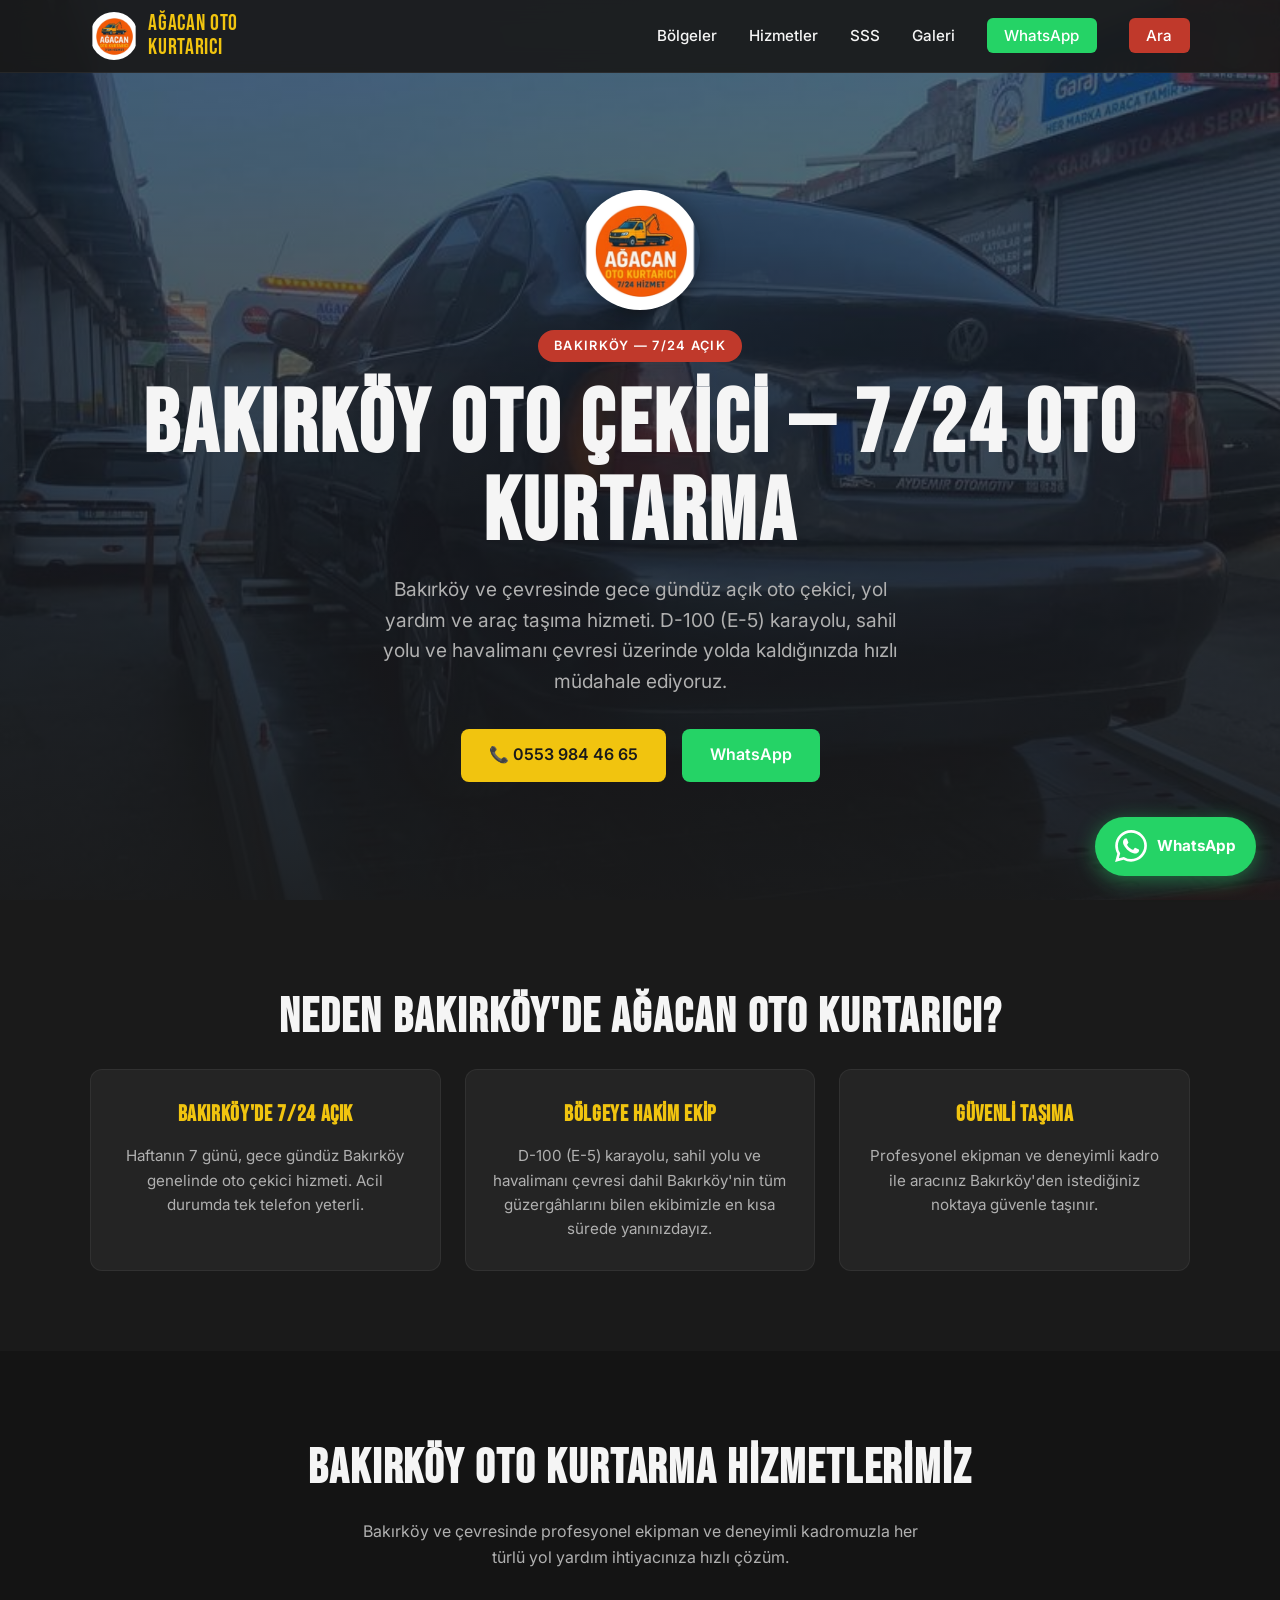
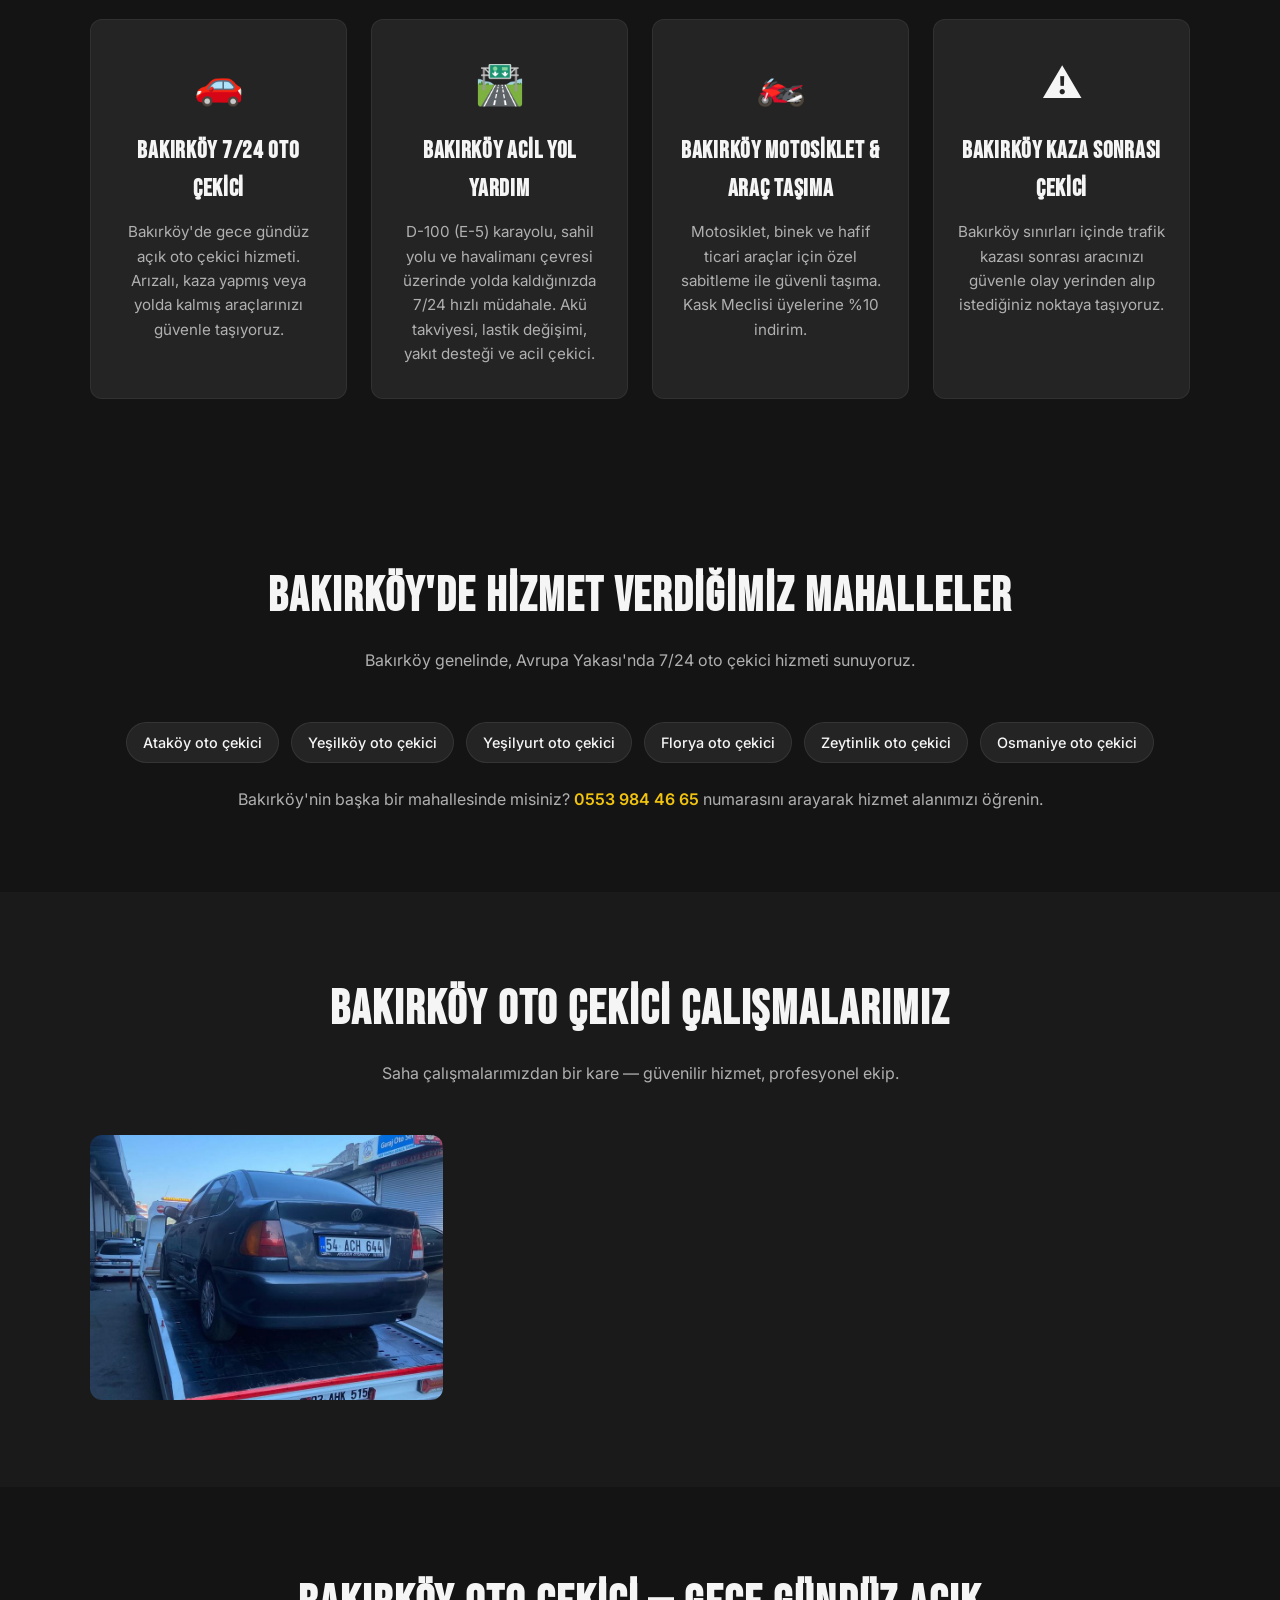
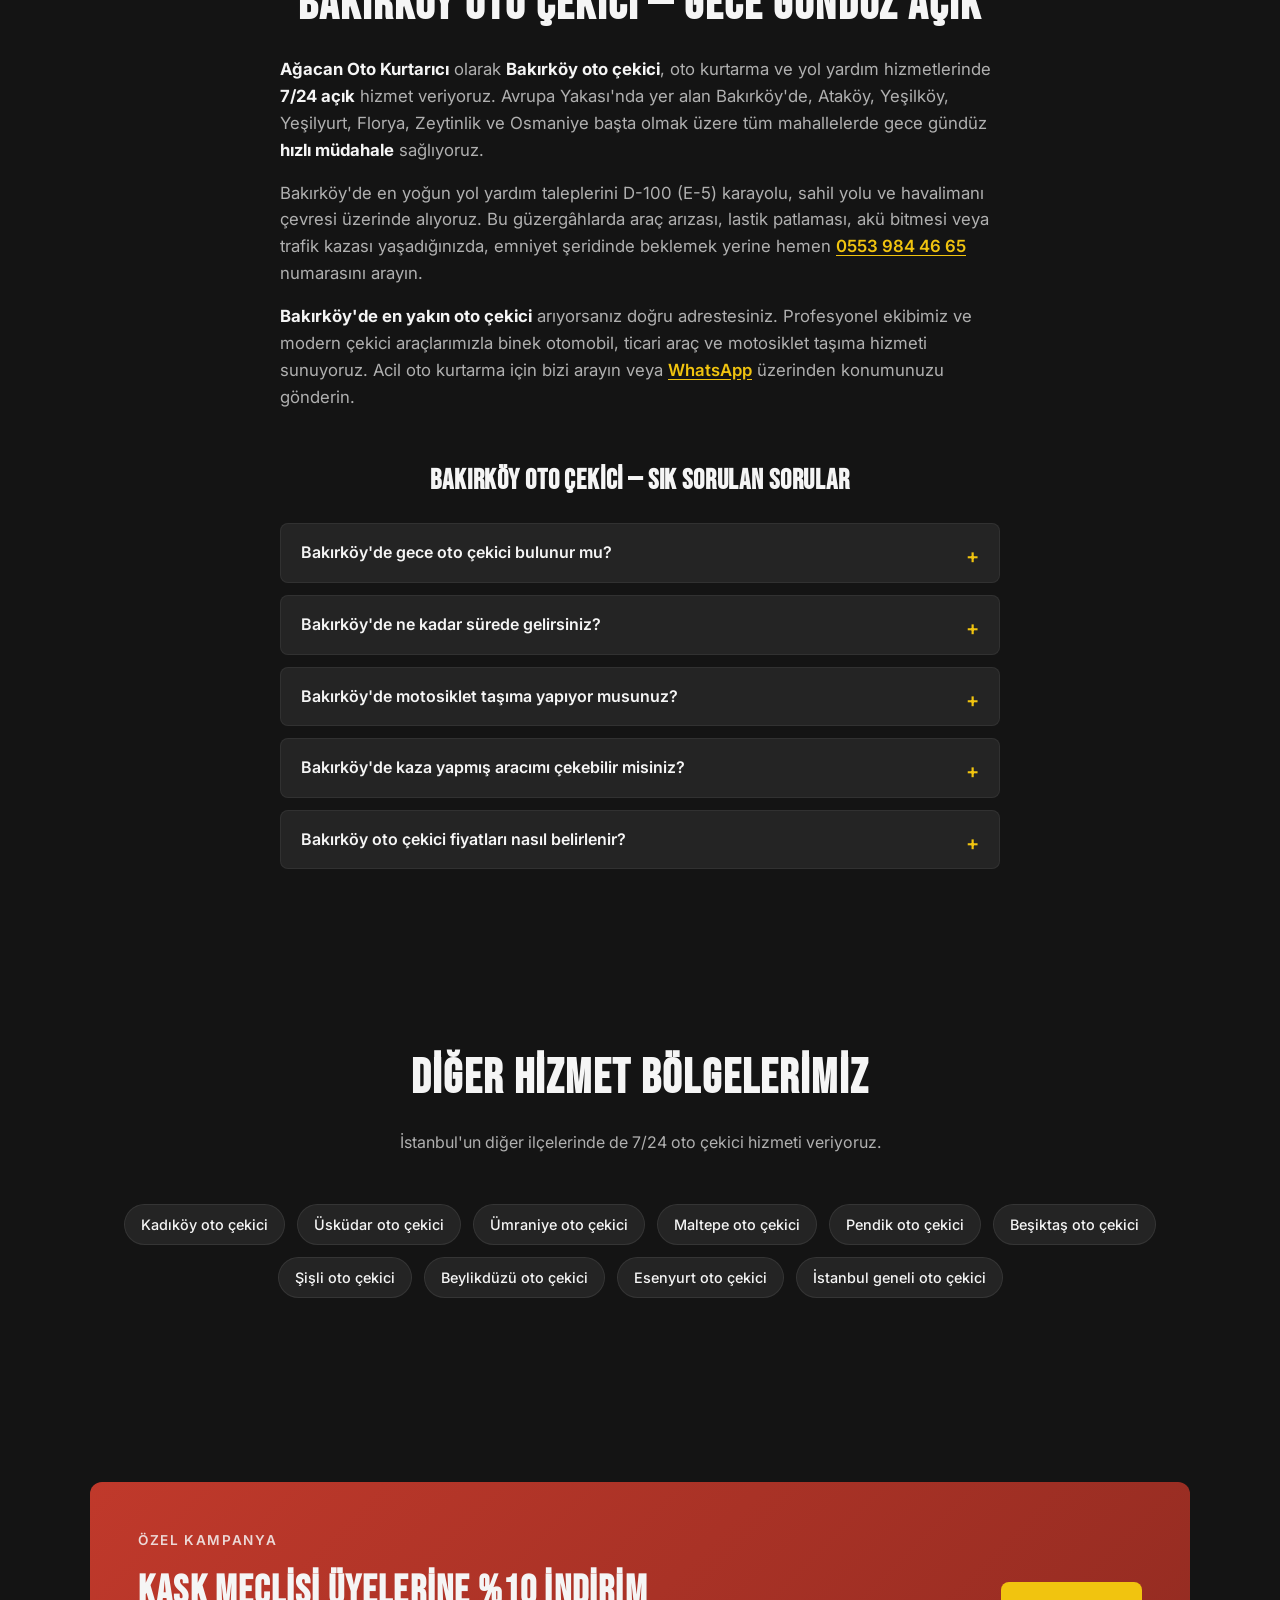
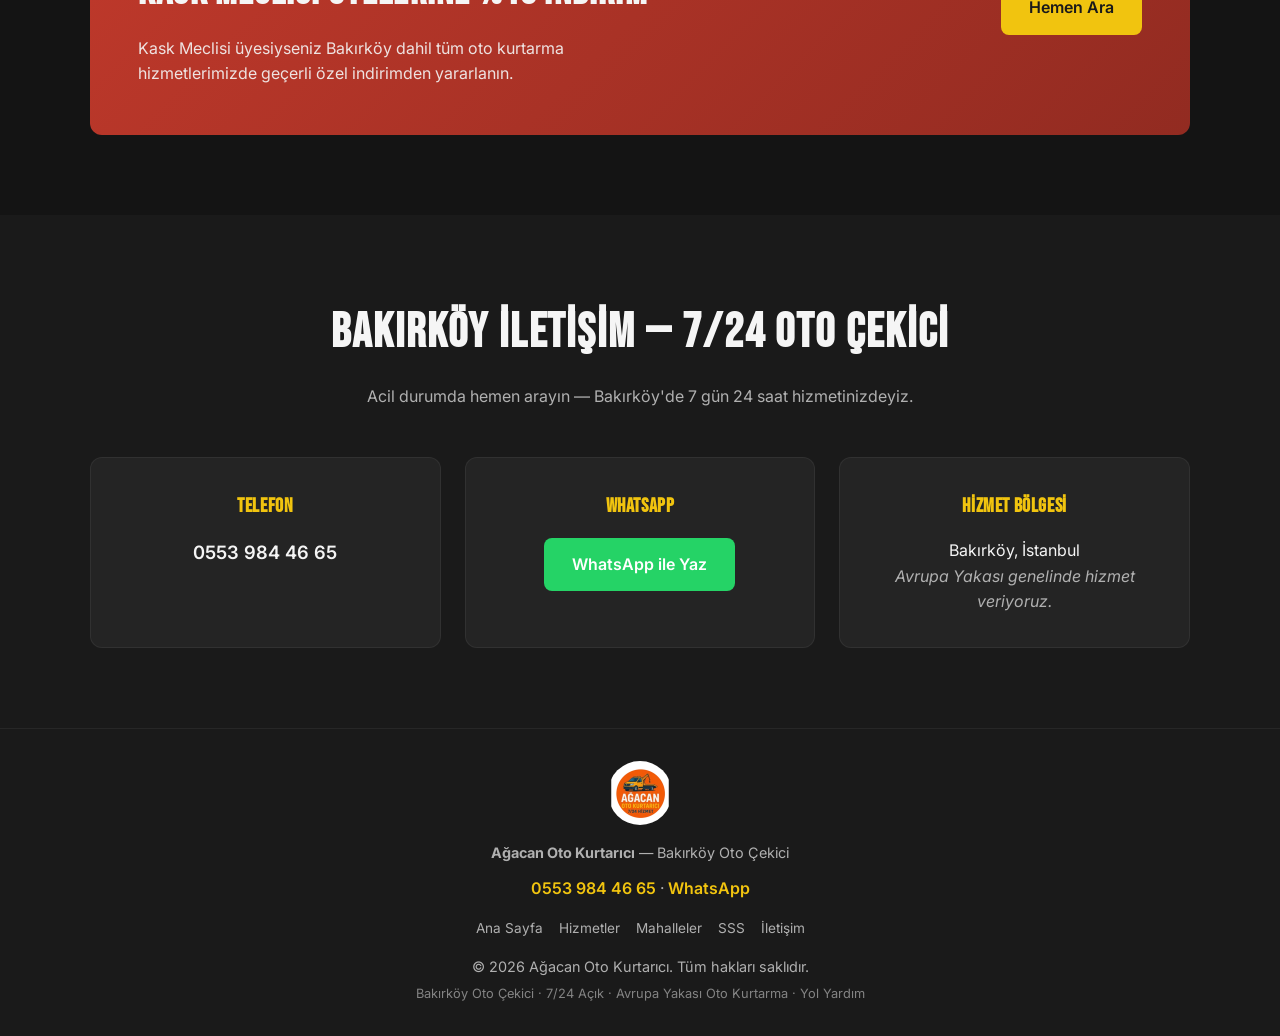
==== bakirkoy-oto-cekici.html @ 867019f1 "10 ilçe sayfası eklendi, meta etiketler optimize edildi" ====
<!DOCTYPE html>
<html lang="tr" prefix="og: https://ogp.me/ns#">
<head>
  <!-- Google Tag Manager -->
  <script>(function(w,d,s,l,i){w[l]=w[l]||[];w[l].push({'gtm.start':
  new Date().getTime(),event:'gtm.js'});var f=d.getElementsByTagName(s)[0],
  j=d.createElement(s),dl=l!='dataLayer'?'&l='+l:'';j.async=true;j.src=
  'https://www.googletagmanager.com/gtm.js?id='+i+dl;f.parentNode.insertBefore(j,f);
  })(window,document,'script','dataLayer','GTM-WDLCVNNW');</script>
  <!-- End Google Tag Manager -->

  <meta charset="UTF-8">
  <meta name="viewport" content="width=device-width, initial-scale=1.0">
  <meta http-equiv="X-UA-Compatible" content="IE=edge">

  <title>Bakırköy Oto Çekici | 7/24 Açık — Ağacan Oto Kurtarıcı</title>
  <meta name="description" content="Bakırköy oto çekici ☎ 0553 984 46 65 — Bakırköy ve çevresinde 7/24 açık oto kurtarma, yol yardım ve araç taşıma. Gece gündüz hızlı müdahale.">
  <meta name="keywords" content="bakırköy oto çekici, bakırköy çekici, bakırköy oto kurtarma, bakırköy yol yardım, bakırköy acil çekici, bakırköy gece çekici, bakırköy araç çekici, bakırköy motosiklet taşıma">
  <meta name="author" content="Ağacan Oto Kurtarıcı">
  <meta name="language" content="Turkish">
  <meta name="geo.region" content="TR-34">
  <meta name="geo.placename" content="Bakırköy, İstanbul">
  <meta name="geo.position" content="40.9819;28.8772">
  <meta name="ICBM" content="40.9819, 28.8772">
  <meta name="robots" content="index, follow, max-image-preview:large, max-snippet:-1">
  <meta name="theme-color" content="#e8751a">
  <meta name="format-detection" content="telephone=yes">

  <link rel="canonical" href="https://agacanotocekici.com/bakirkoy-oto-cekici.html">
  <link rel="icon" type="image/png" href="images/logo.png" sizes="32x32">
  <link rel="apple-touch-icon" href="images/logo.png" sizes="180x180">
  <link rel="manifest" href="site.webmanifest">

  <meta property="og:type" content="website">
  <meta property="og:locale" content="tr_TR">
  <meta property="og:site_name" content="Ağacan Oto Kurtarıcı">
  <meta property="og:title" content="Bakırköy Oto Çekici | 7/24 Açık Oto Kurtarma">
  <meta property="og:description" content="Bakırköy ve çevresinde 7/24 oto çekici, oto kurtarma ve yol yardım. ☎ 0553 984 46 65">
  <meta property="og:url" content="https://agacanotocekici.com/bakirkoy-oto-cekici.html">
  <meta property="og:image" content="https://agacanotocekici.com/images/gallery-02.jpg">
  <meta property="og:image:alt" content="Bakırköy oto çekici — Binek araç kurtarma hizmeti">
  <meta property="og:phone_number" content="+905539844665">

  <meta name="twitter:card" content="summary_large_image">
  <meta name="twitter:title" content="Bakırköy Oto Çekici | 7/24 Oto Kurtarma">
  <meta name="twitter:description" content="Bakırköy'de gece gündüz açık oto çekici. ☎ 0553 984 46 65">
  <meta name="twitter:image" content="https://agacanotocekici.com/images/gallery-02.jpg">

  <link rel="preload" href="style.css" as="style">
  <link rel="dns-prefetch" href="https://fonts.googleapis.com">
  <link rel="preconnect" href="https://fonts.googleapis.com">
  <link rel="preconnect" href="https://fonts.gstatic.com" crossorigin>
  <link rel="stylesheet" href="style.css">
  <link rel="stylesheet" href="https://fonts.googleapis.com/css2?family=Bebas+Neue&family=Inter:wght@400;600;700&display=swap" media="print" onload="this.media='all'">
  <noscript><link rel="stylesheet" href="https://fonts.googleapis.com/css2?family=Bebas+Neue&family=Inter:wght@400;600;700&display=swap"></noscript>

  <script type="application/ld+json">
  {
    "@context": "https://schema.org",
    "@graph": [
      {
        "@type": ["LocalBusiness", "AutoRepair"],
        "@id": "https://agacanotocekici.com/bakirkoy-oto-cekici.html#business",
        "name": "Ağacan Oto Kurtarıcı — Bakırköy Oto Çekici",
        "description": "Bakırköy ve çevresinde 7/24 açık oto çekici, oto kurtarma, yol yardım ve motosiklet taşıma hizmeti.",
        "url": "https://agacanotocekici.com/bakirkoy-oto-cekici.html",
        "logo": { "@type": "ImageObject", "url": "https://agacanotocekici.com/images/logo.png" },
        "image": "https://agacanotocekici.com/images/gallery-02.jpg",
        "telephone": "+905539844665",
        "priceRange": "$$",
        "address": { "@type": "PostalAddress", "addressLocality": "Bakırköy", "addressRegion": "İstanbul", "addressCountry": "TR" },
        "geo": { "@type": "GeoCoordinates", "latitude": 40.9819, "longitude": 28.8772 },
        "openingHoursSpecification": { "@type": "OpeningHoursSpecification", "dayOfWeek": ["Monday","Tuesday","Wednesday","Thursday","Friday","Saturday","Sunday"], "opens": "00:00", "closes": "23:59" },
        "areaServed": [
          { "@type": "AdministrativeArea", "name": "Bakırköy" },
          { "@type": "AdministrativeArea", "name": "Avrupa Yakası" },
          { "@type": "City", "name": "İstanbul" }
        ],
        "hasOfferCatalog": {
          "@type": "OfferCatalog",
          "name": "Bakırköy Oto Kurtarma Hizmetleri",
          "itemListElement": [
            { "@type": "Offer", "itemOffered": { "@type": "Service", "name": "Bakırköy 7/24 Oto Çekici" } },
            { "@type": "Offer", "itemOffered": { "@type": "Service", "name": "Bakırköy Yol Yardım" } },
            { "@type": "Offer", "itemOffered": { "@type": "Service", "name": "Bakırköy Motosiklet Taşıma" } }
          ]
        }
      },
      {
        "@type": "WebPage",
        "@id": "https://agacanotocekici.com/bakirkoy-oto-cekici.html#webpage",
        "url": "https://agacanotocekici.com/bakirkoy-oto-cekici.html",
        "name": "Bakırköy Oto Çekici | 7/24 Açık Oto Kurtarma",
        "about": { "@id": "https://agacanotocekici.com/bakirkoy-oto-cekici.html#business" },
        "inLanguage": "tr-TR"
      },
      {
        "@type": "BreadcrumbList",
        "itemListElement": [
          { "@type": "ListItem", "position": 1, "name": "Ana Sayfa", "item": "https://agacanotocekici.com/" },
          { "@type": "ListItem", "position": 2, "name": "Bakırköy Oto Çekici", "item": "https://agacanotocekici.com/bakirkoy-oto-cekici.html" }
        ]
      },
      {
        "@type": "FAQPage",
        "mainEntity": [
          { "@type": "Question", "name": "Bakırköy'de gece oto çekici bulunur mu?", "acceptedAnswer": { "@type": "Answer", "text": "Evet. Bakırköy ve çevresinde gece gündüz 7/24 oto çekici hizmeti veriyoruz." } },
          { "@type": "Question", "name": "Bakırköy'de ne kadar sürede gelirsiniz?", "acceptedAnswer": { "@type": "Answer", "text": "Bakırköy içinde konumunuza en yakın ekibimizle hızlı müdahale sağlıyoruz. 0553 984 46 65 numarasını arayıp konumunuzu paylaşmanız yeterli." } },
          { "@type": "Question", "name": "Bakırköy'de motosiklet taşıma yapıyor musunuz?", "acceptedAnswer": { "@type": "Answer", "text": "Evet, Bakırköy ve çevresinde motosiklet ve hafif ticari araçlar için özel sabitleme ile güvenli taşıma yapıyoruz." } },
          { "@type": "Question", "name": "Bakırköy'de kaza yapmış aracı çekiyor musunuz?", "acceptedAnswer": { "@type": "Answer", "text": "Evet, Bakırköy sınırları içinde kaza yapmış veya arızalı tüm binek ve ticari araçları profesyonel ekipmanla taşıyoruz." } }
        ]
      }
    ]
  }
  </script>
</head>
<body itemscope itemtype="https://schema.org/WebPage">
  <!-- Google Tag Manager (noscript) -->
  <noscript><iframe src="https://www.googletagmanager.com/ns.html?id=GTM-WDLCVNNW"
  height="0" width="0" style="display:none;visibility:hidden"></iframe></noscript>
  <!-- End Google Tag Manager (noscript) -->

  <a href="#main-content" class="skip-link">İçeriğe atla</a>
  <header class="header" id="top" role="banner">
    <nav class="nav container" aria-label="Ana navigasyon">
      <a href="index.html" class="nav__logo">
        <img src="images/logo.png" alt="Ağacan Oto Kurtarıcı logo" width="48" height="48" decoding="async">
        <span class="nav__logo-text">Ağacan Oto Kurtarıcı</span>
      </a>
      <button class="nav__toggle" aria-label="Menüyü aç/kapat" aria-expanded="false">
        <span></span>
        <span></span>
        <span></span>
      </button>
      <ul class="nav__menu">
        <li><a href="index.html#bolgeler">Bölgeler</a></li>
        <li><a href="index.html#hizmetler">Hizmetler</a></li>
        <li><a href="#sss">SSS</a></li>
        <li><a href="index.html#galeri">Galeri</a></li>
        <li><a href="https://wa.me/905539844665?text=Merhaba%2C%20oto%20%C3%A7ekici%20hizmeti%20almak%20istiyorum." class="nav__whatsapp" target="_blank" rel="noopener noreferrer">WhatsApp</a></li>
        <li><a href="#iletisim" class="nav__cta">Ara</a></li>
      </ul>
    </nav>
  </header>

  <main id="main-content" role="main">
    <section class="hero" aria-label="Bakırköy oto çekici tanıtım">
      <div class="hero__bg">
        <img src="images/gallery-02.jpg" alt="Bakırköy oto çekici — Binek araç kurtarma hizmeti, 7/24 oto kurtarma" width="880" height="555" fetchpriority="high" decoding="async">
      </div>
      <div class="hero__overlay"></div>
      <div class="hero__content container">
        <img src="images/logo.png" alt="Ağacan Oto Kurtarıcı" class="hero__logo" width="120" height="120" decoding="async">
        <p class="hero__badge">Bakırköy — 7/24 Açık</p>
        <h1 class="hero__title" itemprop="name">Bakırköy Oto Çekici — 7/24 Oto Kurtarma</h1>
        <p class="hero__subtitle">Bakırköy ve çevresinde gece gündüz açık oto çekici, yol yardım ve araç taşıma hizmeti. D-100 (E-5) karayolu, sahil yolu ve havalimanı çevresi üzerinde yolda kaldığınızda hızlı müdahale ediyoruz.</p>
        <div class="hero__actions">
          <a href="tel:+905539844665" class="btn btn--primary" aria-label="Hemen ara 0553 984 46 65">📞 0553 984 46 65</a>
          <a href="https://wa.me/905539844665?text=Merhaba%2C%20oto%20%C3%A7ekici%20hizmeti%20almak%20istiyorum." class="btn btn--whatsapp" target="_blank" rel="noopener noreferrer" aria-label="WhatsApp ile yaz">WhatsApp</a>
        </div>
      </div>
    </section>

    <section class="trust section" aria-labelledby="trust-title">
      <div class="container">
        <h2 class="section__title" id="trust-title">Neden Bakırköy'de Ağacan Oto Kurtarıcı?</h2>
        <div class="trust__grid">
          <article class="trust-card">
            <h3 class="trust-card__title">Bakırköy'de 7/24 Açık</h3>
            <p>Haftanın 7 günü, gece gündüz Bakırköy genelinde oto çekici hizmeti. Acil durumda tek telefon yeterli.</p>
          </article>
          <article class="trust-card">
            <h3 class="trust-card__title">Bölgeye Hakim Ekip</h3>
            <p>D-100 (E-5) karayolu, sahil yolu ve havalimanı çevresi dahil Bakırköy'nin tüm güzergâhlarını bilen ekibimizle en kısa sürede yanınızdayız.</p>
          </article>
          <article class="trust-card">
            <h3 class="trust-card__title">Güvenli Taşıma</h3>
            <p>Profesyonel ekipman ve deneyimli kadro ile aracınız Bakırköy'den istediğiniz noktaya güvenle taşınır.</p>
          </article>
        </div>
      </div>
    </section>

    <section class="services section" id="hizmetler" aria-labelledby="services-title">
      <div class="container">
        <h2 class="section__title" id="services-title">Bakırköy Oto Kurtarma Hizmetlerimiz</h2>
        <p class="section__subtitle">Bakırköy ve çevresinde profesyonel ekipman ve deneyimli kadromuzla her türlü yol yardım ihtiyacınıza hızlı çözüm.</p>
        <div class="services__grid">
          <article class="service-card" itemscope itemtype="https://schema.org/Service">
            <div class="service-card__icon" aria-hidden="true">🚗</div>
            <h3 class="service-card__title" itemprop="name">Bakırköy 7/24 Oto Çekici</h3>
            <p class="service-card__text" itemprop="description">Bakırköy'de gece gündüz açık oto çekici hizmeti. Arızalı, kaza yapmış veya yolda kalmış araçlarınızı güvenle taşıyoruz.</p>
          </article>
          <article class="service-card" itemscope itemtype="https://schema.org/Service">
            <div class="service-card__icon" aria-hidden="true">🛣️</div>
            <h3 class="service-card__title" itemprop="name">Bakırköy Acil Yol Yardım</h3>
            <p class="service-card__text" itemprop="description">D-100 (E-5) karayolu, sahil yolu ve havalimanı çevresi üzerinde yolda kaldığınızda 7/24 hızlı müdahale. Akü takviyesi, lastik değişimi, yakıt desteği ve acil çekici.</p>
          </article>
          <article class="service-card" itemscope itemtype="https://schema.org/Service">
            <div class="service-card__icon" aria-hidden="true">🏍️</div>
            <h3 class="service-card__title" itemprop="name">Bakırköy Motosiklet &amp; Araç Taşıma</h3>
            <p class="service-card__text" itemprop="description">Motosiklet, binek ve hafif ticari araçlar için özel sabitleme ile güvenli taşıma. Kask Meclisi üyelerine %10 indirim.</p>
          </article>
          <article class="service-card" itemscope itemtype="https://schema.org/Service">
            <div class="service-card__icon" aria-hidden="true">⚠️</div>
            <h3 class="service-card__title" itemprop="name">Bakırköy Kaza Sonrası Çekici</h3>
            <p class="service-card__text" itemprop="description">Bakırköy sınırları içinde trafik kazası sonrası aracınızı güvenle olay yerinden alıp istediğiniz noktaya taşıyoruz.</p>
          </article>
        </div>
      </div>
    </section>

    <section class="areas section" id="bolgeler" aria-labelledby="areas-title">
      <div class="container">
        <h2 class="section__title" id="areas-title">Bakırköy'de Hizmet Verdiğimiz Mahalleler</h2>
        <p class="section__subtitle">Bakırköy genelinde, Avrupa Yakası'nda 7/24 oto çekici hizmeti sunuyoruz.</p>
        <ul class="areas__list">
          <li>Ataköy oto çekici</li>
          <li>Yeşilköy oto çekici</li>
          <li>Yeşilyurt oto çekici</li>
          <li>Florya oto çekici</li>
          <li>Zeytinlik oto çekici</li>
          <li>Osmaniye oto çekici</li>
        </ul>
        <p class="areas__note">Bakırköy'nin başka bir mahallesinde misiniz? <a href="tel:+905539844665">0553 984 46 65</a> numarasını arayarak hizmet alanımızı öğrenin.</p>
      </div>
    </section>

    <section class="gallery section" aria-labelledby="gallery-title">
      <div class="container">
        <h2 class="section__title" id="gallery-title">Bakırköy Oto Çekici Çalışmalarımız</h2>
        <p class="section__subtitle">Saha çalışmalarımızdan bir kare — güvenilir hizmet, profesyonel ekip.</p>
        <div class="gallery__grid">
          <figure class="gallery__item-wrap">
            <button class="gallery__item" type="button" data-src="images/gallery-02.jpg" data-alt="Bakırköy oto çekici — Binek araç kurtarma hizmeti">
              <img src="images/gallery-02.jpg" alt="Bakırköy oto çekici hizmeti — Binek araç kurtarma hizmeti" title="Bakırköy oto çekici — Binek araç kurtarma hizmeti" width="400" height="300" loading="lazy" decoding="async">
            </button>
            <figcaption class="visually-hidden">Bakırköy'de Binek araç kurtarma hizmeti</figcaption>
          </figure>
        </div>
      </div>
    </section>

    <section class="seo-content section">
      <div class="container">
        <h2 class="section__title">Bakırköy Oto Çekici — Gece Gündüz Açık</h2>
        <div class="seo-content__text">
          <p><strong>Ağacan Oto Kurtarıcı</strong> olarak <strong>Bakırköy oto çekici</strong>, oto kurtarma ve yol yardım hizmetlerinde <strong>7/24 açık</strong> hizmet veriyoruz. Avrupa Yakası'nda yer alan Bakırköy'de, Ataköy, Yeşilköy, Yeşilyurt, Florya, Zeytinlik ve Osmaniye başta olmak üzere tüm mahallelerde gece gündüz <strong>hızlı müdahale</strong> sağlıyoruz.</p>
          <p>Bakırköy'de en yoğun yol yardım taleplerini D-100 (E-5) karayolu, sahil yolu ve havalimanı çevresi üzerinde alıyoruz. Bu güzergâhlarda araç arızası, lastik patlaması, akü bitmesi veya trafik kazası yaşadığınızda, emniyet şeridinde beklemek yerine hemen <a href="tel:+905539844665">0553 984 46 65</a> numarasını arayın.</p>
          <p><strong>Bakırköy'de en yakın oto çekici</strong> arıyorsanız doğru adrestesiniz. Profesyonel ekibimiz ve modern çekici araçlarımızla binek otomobil, ticari araç ve motosiklet taşıma hizmeti sunuyoruz. Acil oto kurtarma için bizi arayın veya <a href="https://wa.me/905539844665?text=Merhaba%2C%20oto%20%C3%A7ekici%20hizmeti%20almak%20istiyorum." target="_blank" rel="noopener noreferrer">WhatsApp</a> üzerinden konumunuzu gönderin.</p>
        </div>

        <div class="faq" id="sss">
          <h2 class="faq__title">Bakırköy Oto Çekici — Sık Sorulan Sorular</h2>
          <details class="faq__item">
            <summary>Bakırköy'de gece oto çekici bulunur mu?</summary>
            <p>Evet, Bakırköy ve çevresinde gece gündüz 7/24 oto çekici hizmeti veriyoruz. Gece saatlerinde de arayabilirsiniz.</p>
          </details>
          <details class="faq__item">
            <summary>Bakırköy'de ne kadar sürede gelirsiniz?</summary>
            <p>Bakırköy içinde konumunuza en yakın ekibimizle hızlı müdahale sağlıyoruz. Acil durumda <a href="tel:+905539844665">0553 984 46 65</a> numarasını arayın.</p>
          </details>
          <details class="faq__item">
            <summary>Bakırköy'de motosiklet taşıma yapıyor musunuz?</summary>
            <p>Evet, Bakırköy ve çevresinde motosiklet ve hafif ticari araçlar için özel sabitleme ile güvenli taşıma yapıyoruz.</p>
          </details>
          <details class="faq__item">
            <summary>Bakırköy'de kaza yapmış aracımı çekebilir misiniz?</summary>
            <p>Evet, Bakırköy sınırları içinde kaza yapmış veya arızalı tüm binek ve ticari araçları profesyonel ekipmanla taşıyoruz.</p>
          </details>
          <details class="faq__item">
            <summary>Bakırköy oto çekici fiyatları nasıl belirlenir?</summary>
            <p>Fiyat mesafe, araç tipi ve konuma göre değişir. Bakırköy içi ve şehir dışı taşımalar için net fiyat almak üzere arayın veya WhatsApp'tan yazın.</p>
          </details>
        </div>
      </div>
    </section>

    <section class="areas section" aria-labelledby="other-areas-title">
      <div class="container">
        <h2 class="section__title" id="other-areas-title">Diğer Hizmet Bölgelerimiz</h2>
        <p class="section__subtitle">İstanbul'un diğer ilçelerinde de 7/24 oto çekici hizmeti veriyoruz.</p>
        <ul class="areas__list">
          <li><a href="kadikoy-oto-cekici.html">Kadıköy oto çekici</a></li>
          <li><a href="uskudar-oto-cekici.html">Üsküdar oto çekici</a></li>
          <li><a href="umraniye-oto-cekici.html">Ümraniye oto çekici</a></li>
          <li><a href="maltepe-oto-cekici.html">Maltepe oto çekici</a></li>
          <li><a href="pendik-oto-cekici.html">Pendik oto çekici</a></li>
          <li><a href="besiktas-oto-cekici.html">Beşiktaş oto çekici</a></li>
          <li><a href="sisli-oto-cekici.html">Şişli oto çekici</a></li>
          <li><a href="beylikduzu-oto-cekici.html">Beylikdüzü oto çekici</a></li>
          <li><a href="esenyurt-oto-cekici.html">Esenyurt oto çekici</a></li>
          <li><a href="index.html">İstanbul geneli oto çekici</a></li>
        </ul>
      </div>
    </section>

    <section class="promo section">
      <div class="container">
        <div class="promo__banner">
          <div class="promo__content">
            <p class="promo__label">Özel Kampanya</p>
            <h2 class="promo__title">Kask Meclisi Üyelerine %10 İndirim</h2>
            <p class="promo__text">Kask Meclisi üyesiyseniz Bakırköy dahil tüm oto kurtarma hizmetlerimizde geçerli özel indirimden yararlanın.</p>
          </div>
          <a href="tel:+905539844665" class="btn btn--primary">Hemen Ara</a>
        </div>
      </div>
    </section>

    <section class="contact section" id="iletisim" aria-labelledby="contact-title" itemscope itemtype="https://schema.org/LocalBusiness">
      <meta itemprop="name" content="Ağacan Oto Kurtarıcı — Bakırköy">
      <meta itemprop="telephone" content="+905539844665">
      <meta itemprop="priceRange" content="$$">
      <div class="container">
        <h2 class="section__title" id="contact-title">Bakırköy İletişim — 7/24 Oto Çekici</h2>
        <p class="section__subtitle">Acil durumda hemen arayın — Bakırköy'de 7 gün 24 saat hizmetinizdeyiz.</p>
        <div class="contact__grid">
          <div class="contact__card">
            <h3 class="contact__label">Telefon</h3>
            <a href="tel:+905539844665" class="contact__link">0553 984 46 65</a>
          </div>
          <div class="contact__card">
            <h3 class="contact__label">WhatsApp</h3>
            <a href="https://wa.me/905539844665?text=Merhaba%2C%20oto%20%C3%A7ekici%20hizmeti%20almak%20istiyorum." class="btn btn--whatsapp" target="_blank" rel="noopener noreferrer">WhatsApp ile Yaz</a>
          </div>
          <div class="contact__card" itemprop="address" itemscope itemtype="https://schema.org/PostalAddress">
            <h3 class="contact__label">Hizmet Bölgesi</h3>
            <p itemprop="addressLocality">Bakırköy, İstanbul</p>
            <meta itemprop="addressCountry" content="TR">
            <p class="contact__placeholder">Avrupa Yakası genelinde hizmet veriyoruz.</p>
          </div>
        </div>
      </div>
    </section>
  </main>

  <footer class="footer" role="contentinfo">
    <div class="container footer__inner">
      <img src="images/logo.png" alt="Ağacan Oto Kurtarıcı logo" class="footer__logo" width="64" height="64" loading="lazy">
      <p><strong>Ağacan Oto Kurtarıcı</strong> — Bakırköy Oto Çekici</p>
      <p class="footer__nap">
        <a href="tel:+905539844665">0553 984 46 65</a> ·
        <a href="https://wa.me/905539844665?text=Merhaba%2C%20oto%20%C3%A7ekici%20hizmeti%20almak%20istiyorum.">WhatsApp</a>
      </p>
      <nav class="footer__nav" aria-label="Alt menü">
        <a href="index.html">Ana Sayfa</a>
        <a href="#hizmetler">Hizmetler</a>
        <a href="#bolgeler">Mahalleler</a>
        <a href="#sss">SSS</a>
        <a href="#iletisim">İletişim</a>
      </nav>
      <p>&copy; 2026 Ağacan Oto Kurtarıcı. Tüm hakları saklıdır.</p>
      <p class="footer__note">Bakırköy Oto Çekici · 7/24 Açık · Avrupa Yakası Oto Kurtarma · Yol Yardım</p>
    </div>
  </footer>

  <a href="https://wa.me/905539844665?text=Merhaba%2C%20oto%20%C3%A7ekici%20hizmeti%20almak%20istiyorum." class="whatsapp-float" target="_blank" rel="noopener noreferrer" aria-label="WhatsApp ile hemen yaz — Bakırköy 7/24 oto çekici">
    <svg xmlns="http://www.w3.org/2000/svg" viewBox="0 0 24 24" fill="currentColor" aria-hidden="true" width="32" height="32">
      <path d="M17.472 14.382c-.297-.149-1.758-.867-2.03-.967-.273-.099-.471-.148-.67.15-.197.297-.767.966-.94 1.164-.173.199-.347.223-.644.075-.297-.15-1.255-.463-2.39-1.475-.883-.788-1.48-1.761-1.653-2.059-.173-.297-.018-.458.13-.606.134-.133.298-.347.446-.52.149-.174.198-.298.298-.497.099-.198.05-.371-.025-.52-.075-.149-.669-1.612-.916-2.207-.242-.579-.487-.5-.669-.51-.173-.008-.371-.01-.57-.01-.198 0-.52.074-.792.372-.272.297-1.04 1.016-1.04 2.479 0 1.462 1.065 2.875 1.213 3.074.149.198 2.096 3.2 5.077 4.487.709.306 1.262.489 1.694.625.712.227 1.36.195 1.871.118.571-.085 1.758-.719 2.006-1.413.248-.694.248-1.289.173-1.413-.074-.124-.272-.198-.57-.347m-5.421 7.403h-.004a9.87 9.87 0 01-5.031-1.378l-.361-.214-3.741.982.998-3.648-.235-.374a9.86 9.86 0 01-1.51-5.26c.001-5.45 4.436-9.884 9.888-9.884 2.64 0 5.122 1.03 6.988 2.898a9.825 9.825 0 012.893 6.994c-.003 5.45-4.435 9.884-9.885 9.884m8.413-18.297A11.815 11.815 0 0012.05 0C5.495 0 .16 5.335.157 11.892c0 2.096.547 4.142 1.588 5.945L.057 24l6.305-1.654a11.882 11.882 0 005.683 1.448h.005c6.554 0 11.89-5.335 11.893-11.893a11.821 11.821 0 00-3.48-8.413z"/>
    </svg>
    <span class="whatsapp-float__label">WhatsApp</span>
  </a>

  <div class="lightbox" hidden aria-hidden="true" role="dialog" aria-label="Fotoğraf önizleme">
    <button class="lightbox__close" type="button" aria-label="Kapat">&times;</button>
    <img class="lightbox__img" src="" alt="">
  </div>

  <script src="main.js" defer></script>
</body>
</html>
---- style.css ----
*,
*::before,
*::after {
  box-sizing: border-box;
  margin: 0;
  padding: 0;
}

:root {
  --bg: #1a1a1a;
  --bg-card: #242424;
  --bg-card-hover: #2e2e2e;
  --text: #f5f5f5;
  --text-muted: #b0b0b0;
  --accent: #c0392b;
  --accent-hover: #e74c3c;
  --cta: #f1c40f;
  --cta-hover: #f7dc6f;
  --whatsapp: #25d366;
  --header-height: 72px;
  --radius: 12px;
  --transition: 0.25s ease;
}

html {
  scroll-behavior: smooth;
  overflow-x: hidden;
}

body {
  font-family: 'Inter', system-ui, -apple-system, sans-serif;
  background: var(--bg);
  color: var(--text);
  line-height: 1.6;
  min-height: 100vh;
  overflow-x: hidden;
}

img {
  max-width: 100%;
  display: block;
}

a {
  color: inherit;
  text-decoration: none;
}

button {
  font: inherit;
  cursor: pointer;
  border: none;
  background: none;
}

.container {
  width: min(1100px, 92%);
  margin-inline: auto;
}

.section {
  padding: 5rem 0;
}

.section__title {
  font-family: 'Bebas Neue', sans-serif;
  font-size: clamp(2.25rem, 5vw, 3rem);
  letter-spacing: 0.04em;
  text-align: center;
  margin-bottom: 0.75rem;
}

.section__subtitle {
  text-align: center;
  color: var(--text-muted);
  max-width: 560px;
  margin: 0 auto 3rem;
}

/* Header */
.header {
  position: fixed;
  top: 0;
  left: 0;
  right: 0;
  z-index: 100;
  background: rgba(26, 26, 26, 0.92);
  backdrop-filter: blur(10px);
  border-bottom: 1px solid rgba(255, 255, 255, 0.06);
}

.nav {
  display: flex;
  align-items: center;
  justify-content: space-between;
  height: var(--header-height);
}

.nav__logo {
  display: flex;
  align-items: center;
  gap: 0.65rem;
  font-family: 'Bebas Neue', sans-serif;
  font-size: 1.35rem;
  letter-spacing: 0.03em;
  color: var(--cta);
}

.nav__logo img {
  width: 48px;
  height: 48px;
  border-radius: 50%;
  object-fit: cover;
  flex-shrink: 0;
}

.nav__logo-text {
  line-height: 1.1;
  max-width: 140px;
}

@media (max-width: 480px) {
  .nav__logo-text {
    display: none;
  }
}

.nav__toggle {
  display: flex;
  flex-direction: column;
  gap: 5px;
  padding: 8px;
  z-index: 110;
}

.nav__toggle span {
  display: block;
  width: 24px;
  height: 2px;
  background: var(--text);
  transition: var(--transition);
}

.nav__toggle[aria-expanded="true"] span:nth-child(1) {
  transform: translateY(7px) rotate(45deg);
}

.nav__toggle[aria-expanded="true"] span:nth-child(2) {
  opacity: 0;
}

.nav__toggle[aria-expanded="true"] span:nth-child(3) {
  transform: translateY(-7px) rotate(-45deg);
}

.nav__menu {
  list-style: none;
  display: flex;
  gap: 2rem;
  align-items: center;
}

.nav__menu a {
  font-size: 0.95rem;
  font-weight: 500;
  transition: color var(--transition);
}

.nav__menu a:hover,
.nav__menu a:focus-visible {
  color: var(--cta);
}

.nav__cta {
  background: var(--accent);
  color: #fff !important;
  padding: 0.5rem 1.1rem;
  border-radius: 6px;
}

.nav__cta:hover {
  background: var(--accent-hover);
  color: #fff !important;
}

.nav__whatsapp {
  background: var(--whatsapp);
  color: #fff !important;
  padding: 0.5rem 1.1rem;
  border-radius: 6px;
  font-weight: 600;
}

.nav__whatsapp:hover {
  background: #1ebe57;
  color: #fff !important;
}

@media (max-width: 768px) {
  .nav__toggle {
    display: flex;
  }

  .nav__menu {
    position: fixed;
    inset: 0;
    background: rgba(26, 26, 26, 0.98);
    flex-direction: column;
    justify-content: center;
    gap: 2.5rem;
    transform: translateX(100%);
    transition: transform var(--transition);
  }

  .nav__menu.is-open {
    transform: translateX(0);
  }

  .nav__menu a {
    font-size: 1.25rem;
  }
}

@media (min-width: 769px) {
  .nav__toggle {
    display: none;
  }
}

/* Hero */
.hero {
  position: relative;
  min-height: 100vh;
  min-height: 100svh; /* mobil adres çubuğu nedeniyle taşmayı önler */
  min-height: 100dvh; /* dinamik viewport yüksekliği - modern tarayıcılar */
  display: flex;
  align-items: center;
  padding-top: var(--header-height);
  overflow: hidden;
}

.hero__bg {
  position: absolute;
  inset: 0;
}

.hero__bg img {
  width: 100%;
  height: 100%;
  object-fit: cover;
  object-position: 50% 40%;
}

.hero__overlay {
  position: absolute;
  inset: 0;
  background: linear-gradient(
    to bottom,
    rgba(26, 26, 26, 0.55) 0%,
    rgba(26, 26, 26, 0.75) 55%,
    rgba(26, 26, 26, 0.95) 100%
  );
}

.hero__content {
  position: relative;
  z-index: 1;
  text-align: center;
  padding: 4rem 0;
}

.hero__logo {
  width: 120px;
  height: 120px;
  margin: 0 auto 1.25rem;
  border-radius: 50%;
  object-fit: cover;
  box-shadow: 0 4px 24px rgba(0, 0, 0, 0.4);
}

.hero__badge {
  display: inline-block;
  background: var(--accent);
  color: #fff;
  font-size: 0.8rem;
  font-weight: 600;
  letter-spacing: 0.1em;
  text-transform: uppercase;
  padding: 0.35rem 1rem;
  border-radius: 999px;
  margin-bottom: 1.25rem;
}

.hero__title {
  font-family: 'Bebas Neue', sans-serif;
  font-size: clamp(3rem, 10vw, 5.5rem);
  letter-spacing: 0.04em;
  line-height: 1;
  margin-bottom: 1rem;
}

.hero__subtitle {
  font-size: clamp(1rem, 2.5vw, 1.2rem);
  color: var(--text-muted);
  max-width: 520px;
  margin: 0 auto 2rem;
}

.hero__actions {
  display: flex;
  flex-wrap: wrap;
  gap: 1rem;
  justify-content: center;
}

/* Buttons */
.btn {
  display: inline-flex;
  align-items: center;
  justify-content: center;
  padding: 0.85rem 1.75rem;
  border-radius: 8px;
  font-weight: 600;
  font-size: 1rem;
  transition: background var(--transition), transform var(--transition);
}

.btn:hover {
  transform: translateY(-2px);
}

.btn--primary {
  background: var(--cta);
  color: #1a1a1a;
}

.btn--primary:hover {
  background: var(--cta-hover);
}

.btn--secondary {
  background: transparent;
  color: var(--text);
  border: 2px solid rgba(255, 255, 255, 0.3);
}

.btn--secondary:hover {
  border-color: var(--cta);
  color: var(--cta);
}

.btn--whatsapp {
  background: var(--whatsapp);
  color: #fff;
}

.btn--whatsapp:hover {
  background: #1ebe57;
}

/* Skip link & accessibility */
.skip-link {
  position: absolute;
  top: -100%;
  left: 1rem;
  z-index: 999;
  background: var(--cta);
  color: #1a1a1a;
  padding: 0.75rem 1.25rem;
  border-radius: 0 0 8px 8px;
  font-weight: 700;
}

.skip-link:focus {
  top: 0;
}

.visually-hidden {
  position: absolute;
  width: 1px;
  height: 1px;
  padding: 0;
  margin: -1px;
  overflow: hidden;
  clip: rect(0, 0, 0, 0);
  border: 0;
}

/* Trust section */
.trust {
  background: var(--bg);
}

.trust__grid {
  display: grid;
  gap: 1.5rem;
  grid-template-columns: 1fr;
}

@media (min-width: 768px) {
  .trust__grid {
    grid-template-columns: repeat(3, 1fr);
  }
}

.trust-card {
  background: var(--bg-card);
  border: 1px solid rgba(255, 255, 255, 0.06);
  border-radius: var(--radius);
  padding: 1.75rem 1.5rem;
  text-align: center;
}

.trust-card__title {
  font-family: 'Bebas Neue', sans-serif;
  font-size: 1.35rem;
  letter-spacing: 0.03em;
  color: var(--cta);
  margin-bottom: 0.75rem;
}

.trust-card p {
  color: var(--text-muted);
  font-size: 0.95rem;
}

/* Service areas */
.areas {
  background: #141414;
}

.areas__list {
  display: flex;
  flex-wrap: wrap;
  gap: 0.75rem;
  justify-content: center;
  list-style: none;
  margin-bottom: 1.5rem;
}

.areas__list li {
  background: var(--bg-card);
  border: 1px solid rgba(255, 255, 255, 0.08);
  padding: 0.5rem 1rem;
  border-radius: 999px;
  font-size: 0.9rem;
  font-weight: 500;
}

.areas__note {
  text-align: center;
  color: var(--text-muted);
}

.areas__note a {
  color: var(--cta);
  font-weight: 600;
}

.seo-content__text a {
  color: var(--cta);
  font-weight: 600;
  text-decoration: underline;
  text-underline-offset: 3px;
}

.gallery__item-wrap {
  margin: 0;
}

/* Services */
.services {
  background: #141414;
}

.services__grid {
  display: grid;
  gap: 1.5rem;
  grid-template-columns: 1fr;
}

@media (min-width: 768px) {
  .services__grid {
    grid-template-columns: repeat(2, 1fr);
  }
}

@media (min-width: 1024px) {
  .services__grid {
    grid-template-columns: repeat(4, 1fr);
  }
}

.service-card {
  background: var(--bg-card);
  border: 1px solid rgba(255, 255, 255, 0.06);
  border-radius: var(--radius);
  padding: 2rem 1.5rem;
  text-align: center;
  transition: background var(--transition), transform var(--transition);
}

.service-card:hover {
  background: var(--bg-card-hover);
  transform: translateY(-4px);
}

.service-card__icon {
  font-size: 2.5rem;
  margin-bottom: 1rem;
}

.service-card__title {
  font-family: 'Bebas Neue', sans-serif;
  font-size: 1.5rem;
  letter-spacing: 0.03em;
  margin-bottom: 0.75rem;
}

.service-card__text {
  color: var(--text-muted);
  font-size: 0.95rem;
}

/* Gallery */
.gallery__grid {
  display: grid;
  gap: 1rem;
  grid-template-columns: repeat(2, 1fr);
}

@media (min-width: 768px) {
  .gallery__grid {
    grid-template-columns: repeat(3, 1fr);
    gap: 1.25rem;
  }
}

.gallery__item {
  position: relative;
  border-radius: var(--radius);
  overflow: hidden;
  aspect-ratio: 4 / 3;
  padding: 0;
  transition: transform var(--transition);
}

.gallery__item:hover {
  transform: scale(1.02);
}

.gallery__item img {
  width: 100%;
  height: 100%;
  object-fit: cover;
}

.gallery__item::after {
  content: '';
  position: absolute;
  inset: 0;
  background: rgba(0, 0, 0, 0);
  transition: background var(--transition);
}

.gallery__item:hover::after {
  background: rgba(0, 0, 0, 0.25);
}

/* Promo */
.promo {
  background: #141414;
}

.promo__banner {
  display: flex;
  flex-direction: column;
  align-items: center;
  gap: 2rem;
  text-align: center;
  background: linear-gradient(135deg, var(--accent) 0%, #922b21 100%);
  border-radius: var(--radius);
  padding: 3rem 2rem;
}

@media (min-width: 768px) {
  .promo__banner {
    flex-direction: row;
    text-align: left;
    justify-content: space-between;
    padding: 3rem;
  }
}

.promo__label {
  font-size: 0.85rem;
  font-weight: 600;
  text-transform: uppercase;
  letter-spacing: 0.12em;
  opacity: 0.85;
  margin-bottom: 0.5rem;
}

.promo__title {
  font-family: 'Bebas Neue', sans-serif;
  font-size: clamp(1.75rem, 4vw, 2.5rem);
  letter-spacing: 0.03em;
  margin-bottom: 0.75rem;
}

.promo__text {
  opacity: 0.9;
  max-width: 480px;
}

/* SEO Content & FAQ */
.seo-content {
  background: #141414;
}

.seo-content__text {
  max-width: 720px;
  margin: 0 auto 3rem;
  color: var(--text-muted);
  font-size: 1.05rem;
}

.seo-content__text p + p {
  margin-top: 1rem;
}

.seo-content__text strong {
  color: var(--text);
}

.faq {
  max-width: 720px;
  margin: 0 auto;
}

.faq__title {
  font-family: 'Bebas Neue', sans-serif;
  font-size: 1.75rem;
  letter-spacing: 0.03em;
  margin-bottom: 1.25rem;
  text-align: center;
}

.faq__item a {
  color: var(--cta);
  font-weight: 600;
}

.faq__item {
  background: var(--bg-card);
  border: 1px solid rgba(255, 255, 255, 0.06);
  border-radius: 8px;
  margin-bottom: 0.75rem;
  overflow: hidden;
}

.faq__item summary {
  padding: 1rem 1.25rem;
  font-weight: 600;
  cursor: pointer;
  list-style: none;
}

.faq__item summary::-webkit-details-marker {
  display: none;
}

.faq__item summary::after {
  content: '+';
  float: right;
  font-size: 1.25rem;
  color: var(--cta);
}

.faq__item[open] summary::after {
  content: '−';
}

.faq__item p {
  padding: 0 1.25rem 1rem;
  color: var(--text-muted);
  font-size: 0.95rem;
}

/* Contact */
.contact__grid {
  display: grid;
  gap: 1.5rem;
  grid-template-columns: 1fr;
}

@media (min-width: 768px) {
  .contact__grid {
    grid-template-columns: repeat(3, 1fr);
  }
}

.contact__card {
  background: var(--bg-card);
  border: 1px solid rgba(255, 255, 255, 0.06);
  border-radius: var(--radius);
  padding: 2rem;
  text-align: center;
}

.contact__label {
  font-family: 'Bebas Neue', sans-serif;
  font-size: 1.25rem;
  letter-spacing: 0.03em;
  color: var(--cta);
  margin-bottom: 1rem;
}

.contact__link {
  display: block;
  font-size: 1.15rem;
  font-weight: 600;
  margin-bottom: 0.5rem;
  transition: color var(--transition);
}

.contact__link:hover {
  color: var(--cta);
}

.contact__placeholder {
  color: var(--text-muted);
  font-style: italic;
}

/* Footer */
.footer {
  border-top: 1px solid rgba(255, 255, 255, 0.06);
  padding: 2rem 0;
}

.footer__inner {
  text-align: center;
  color: var(--text-muted);
  font-size: 0.9rem;
}

.footer__logo {
  margin: 0 auto 1rem;
  border-radius: 50%;
}

.footer__nap {
  margin: 0.75rem 0;
  font-size: 1rem;
}

.footer__nap a {
  color: var(--cta);
  font-weight: 600;
}

.footer__nav {
  display: flex;
  flex-wrap: wrap;
  gap: 1rem;
  justify-content: center;
  margin: 1rem 0;
}

.footer__nav a {
  font-size: 0.85rem;
  color: var(--text-muted);
  transition: color var(--transition);
}

.footer__nav a:hover {
  color: var(--cta);
}

.footer__note {
  margin-top: 0.35rem;
  font-size: 0.8rem;
  opacity: 0.7;
}

/* Lightbox */
.lightbox {
  position: fixed;
  inset: 0;
  z-index: 500;
  background: rgba(0, 0, 0, 0.92);
  display: flex;
  align-items: center;
  justify-content: center;
  padding: 2rem;
}

.lightbox[hidden] {
  display: none;
}

.lightbox__img {
  max-width: 90vw;
  max-height: 85vh;
  object-fit: contain;
  border-radius: 8px;
}

.lightbox__close {
  position: absolute;
  top: 1.5rem;
  right: 1.5rem;
  font-size: 2.5rem;
  color: #fff;
  line-height: 1;
  opacity: 0.8;
  transition: opacity var(--transition);
}

.lightbox__close:hover {
  opacity: 1;
}

/* Floating WhatsApp */
.whatsapp-float {
  position: fixed;
  bottom: 1.5rem;
  right: 1.5rem;
  z-index: 90;
  display: flex;
  align-items: center;
  gap: 0.6rem;
  background: var(--whatsapp);
  color: #fff;
  padding: 0.85rem 1.25rem;
  border-radius: 999px;
  box-shadow: 0 4px 20px rgba(37, 211, 102, 0.45);
  font-weight: 700;
  font-size: 0.95rem;
  transition: transform var(--transition), box-shadow var(--transition);
  animation: whatsapp-pulse 2.5s ease-in-out infinite;
}

.whatsapp-float:hover {
  transform: scale(1.05);
  box-shadow: 0 6px 28px rgba(37, 211, 102, 0.55);
  color: #fff;
}

.whatsapp-float svg {
  flex-shrink: 0;
}

@keyframes whatsapp-pulse {
  0%, 100% { box-shadow: 0 4px 20px rgba(37, 211, 102, 0.45); }
  50% { box-shadow: 0 4px 28px rgba(37, 211, 102, 0.7); }
}

@media (max-width: 480px) {
  .whatsapp-float {
    bottom: 1rem;
    right: 1rem;
    padding: 0.85rem;
    border-radius: 50%;
  }

  .whatsapp-float__label {
    position: absolute;
    width: 1px;
    height: 1px;
    padding: 0;
    margin: -1px;
    overflow: hidden;
    clip: rect(0, 0, 0, 0);
    border: 0;
  }
}
---- style.css ----
*,
*::before,
*::after {
  box-sizing: border-box;
  margin: 0;
  padding: 0;
}

:root {
  --bg: #1a1a1a;
  --bg-card: #242424;
  --bg-card-hover: #2e2e2e;
  --text: #f5f5f5;
  --text-muted: #b0b0b0;
  --accent: #c0392b;
  --accent-hover: #e74c3c;
  --cta: #f1c40f;
  --cta-hover: #f7dc6f;
  --whatsapp: #25d366;
  --header-height: 72px;
  --radius: 12px;
  --transition: 0.25s ease;
}

html {
  scroll-behavior: smooth;
  overflow-x: hidden;
}

body {
  font-family: 'Inter', system-ui, -apple-system, sans-serif;
  background: var(--bg);
  color: var(--text);
  line-height: 1.6;
  min-height: 100vh;
  overflow-x: hidden;
}

img {
  max-width: 100%;
  display: block;
}

a {
  color: inherit;
  text-decoration: none;
}

button {
  font: inherit;
  cursor: pointer;
  border: none;
  background: none;
}

.container {
  width: min(1100px, 92%);
  margin-inline: auto;
}

.section {
  padding: 5rem 0;
}

.section__title {
  font-family: 'Bebas Neue', sans-serif;
  font-size: clamp(2.25rem, 5vw, 3rem);
  letter-spacing: 0.04em;
  text-align: center;
  margin-bottom: 0.75rem;
}

.section__subtitle {
  text-align: center;
  color: var(--text-muted);
  max-width: 560px;
  margin: 0 auto 3rem;
}

/* Header */
.header {
  position: fixed;
  top: 0;
  left: 0;
  right: 0;
  z-index: 100;
  background: rgba(26, 26, 26, 0.92);
  backdrop-filter: blur(10px);
  border-bottom: 1px solid rgba(255, 255, 255, 0.06);
}

.nav {
  display: flex;
  align-items: center;
  justify-content: space-between;
  height: var(--header-height);
}

.nav__logo {
  display: flex;
  align-items: center;
  gap: 0.65rem;
  font-family: 'Bebas Neue', sans-serif;
  font-size: 1.35rem;
  letter-spacing: 0.03em;
  color: var(--cta);
}

.nav__logo img {
  width: 48px;
  height: 48px;
  border-radius: 50%;
  object-fit: cover;
  flex-shrink: 0;
}

.nav__logo-text {
  line-height: 1.1;
  max-width: 140px;
}

@media (max-width: 480px) {
  .nav__logo-text {
    display: none;
  }
}

.nav__toggle {
  display: flex;
  flex-direction: column;
  gap: 5px;
  padding: 8px;
  z-index: 110;
}

.nav__toggle span {
  display: block;
  width: 24px;
  height: 2px;
  background: var(--text);
  transition: var(--transition);
}

.nav__toggle[aria-expanded="true"] span:nth-child(1) {
  transform: translateY(7px) rotate(45deg);
}

.nav__toggle[aria-expanded="true"] span:nth-child(2) {
  opacity: 0;
}

.nav__toggle[aria-expanded="true"] span:nth-child(3) {
  transform: translateY(-7px) rotate(-45deg);
}

.nav__menu {
  list-style: none;
  display: flex;
  gap: 2rem;
  align-items: center;
}

.nav__menu a {
  font-size: 0.95rem;
  font-weight: 500;
  transition: color var(--transition);
}

.nav__menu a:hover,
.nav__menu a:focus-visible {
  color: var(--cta);
}

.nav__cta {
  background: var(--accent);
  color: #fff !important;
  padding: 0.5rem 1.1rem;
  border-radius: 6px;
}

.nav__cta:hover {
  background: var(--accent-hover);
  color: #fff !important;
}

.nav__whatsapp {
  background: var(--whatsapp);
  color: #fff !important;
  padding: 0.5rem 1.1rem;
  border-radius: 6px;
  font-weight: 600;
}

.nav__whatsapp:hover {
  background: #1ebe57;
  color: #fff !important;
}

@media (max-width: 768px) {
  .nav__toggle {
    display: flex;
  }

  .nav__menu {
    position: fixed;
    inset: 0;
    background: rgba(26, 26, 26, 0.98);
    flex-direction: column;
    justify-content: center;
    gap: 2.5rem;
    transform: translateX(100%);
    transition: transform var(--transition);
  }

  .nav__menu.is-open {
    transform: translateX(0);
  }

  .nav__menu a {
    font-size: 1.25rem;
  }
}

@media (min-width: 769px) {
  .nav__toggle {
    display: none;
  }
}

/* Hero */
.hero {
  position: relative;
  min-height: 100vh;
  min-height: 100svh; /* mobil adres çubuğu nedeniyle taşmayı önler */
  min-height: 100dvh; /* dinamik viewport yüksekliği - modern tarayıcılar */
  display: flex;
  align-items: center;
  padding-top: var(--header-height);
  overflow: hidden;
}

.hero__bg {
  position: absolute;
  inset: 0;
}

.hero__bg img {
  width: 100%;
  height: 100%;
  object-fit: cover;
  object-position: 50% 40%;
}

.hero__overlay {
  position: absolute;
  inset: 0;
  background: linear-gradient(
    to bottom,
    rgba(26, 26, 26, 0.55) 0%,
    rgba(26, 26, 26, 0.75) 55%,
    rgba(26, 26, 26, 0.95) 100%
  );
}

.hero__content {
  position: relative;
  z-index: 1;
  text-align: center;
  padding: 4rem 0;
}

.hero__logo {
  width: 120px;
  height: 120px;
  margin: 0 auto 1.25rem;
  border-radius: 50%;
  object-fit: cover;
  box-shadow: 0 4px 24px rgba(0, 0, 0, 0.4);
}

.hero__badge {
  display: inline-block;
  background: var(--accent);
  color: #fff;
  font-size: 0.8rem;
  font-weight: 600;
  letter-spacing: 0.1em;
  text-transform: uppercase;
  padding: 0.35rem 1rem;
  border-radius: 999px;
  margin-bottom: 1.25rem;
}

.hero__title {
  font-family: 'Bebas Neue', sans-serif;
  font-size: clamp(3rem, 10vw, 5.5rem);
  letter-spacing: 0.04em;
  line-height: 1;
  margin-bottom: 1rem;
}

.hero__subtitle {
  font-size: clamp(1rem, 2.5vw, 1.2rem);
  color: var(--text-muted);
  max-width: 520px;
  margin: 0 auto 2rem;
}

.hero__actions {
  display: flex;
  flex-wrap: wrap;
  gap: 1rem;
  justify-content: center;
}

/* Buttons */
.btn {
  display: inline-flex;
  align-items: center;
  justify-content: center;
  padding: 0.85rem 1.75rem;
  border-radius: 8px;
  font-weight: 600;
  font-size: 1rem;
  transition: background var(--transition), transform var(--transition);
}

.btn:hover {
  transform: translateY(-2px);
}

.btn--primary {
  background: var(--cta);
  color: #1a1a1a;
}

.btn--primary:hover {
  background: var(--cta-hover);
}

.btn--secondary {
  background: transparent;
  color: var(--text);
  border: 2px solid rgba(255, 255, 255, 0.3);
}

.btn--secondary:hover {
  border-color: var(--cta);
  color: var(--cta);
}

.btn--whatsapp {
  background: var(--whatsapp);
  color: #fff;
}

.btn--whatsapp:hover {
  background: #1ebe57;
}

/* Skip link & accessibility */
.skip-link {
  position: absolute;
  top: -100%;
  left: 1rem;
  z-index: 999;
  background: var(--cta);
  color: #1a1a1a;
  padding: 0.75rem 1.25rem;
  border-radius: 0 0 8px 8px;
  font-weight: 700;
}

.skip-link:focus {
  top: 0;
}

.visually-hidden {
  position: absolute;
  width: 1px;
  height: 1px;
  padding: 0;
  margin: -1px;
  overflow: hidden;
  clip: rect(0, 0, 0, 0);
  border: 0;
}

/* Trust section */
.trust {
  background: var(--bg);
}

.trust__grid {
  display: grid;
  gap: 1.5rem;
  grid-template-columns: 1fr;
}

@media (min-width: 768px) {
  .trust__grid {
    grid-template-columns: repeat(3, 1fr);
  }
}

.trust-card {
  background: var(--bg-card);
  border: 1px solid rgba(255, 255, 255, 0.06);
  border-radius: var(--radius);
  padding: 1.75rem 1.5rem;
  text-align: center;
}

.trust-card__title {
  font-family: 'Bebas Neue', sans-serif;
  font-size: 1.35rem;
  letter-spacing: 0.03em;
  color: var(--cta);
  margin-bottom: 0.75rem;
}

.trust-card p {
  color: var(--text-muted);
  font-size: 0.95rem;
}

/* Service areas */
.areas {
  background: #141414;
}

.areas__list {
  display: flex;
  flex-wrap: wrap;
  gap: 0.75rem;
  justify-content: center;
  list-style: none;
  margin-bottom: 1.5rem;
}

.areas__list li {
  background: var(--bg-card);
  border: 1px solid rgba(255, 255, 255, 0.08);
  padding: 0.5rem 1rem;
  border-radius: 999px;
  font-size: 0.9rem;
  font-weight: 500;
}

.areas__note {
  text-align: center;
  color: var(--text-muted);
}

.areas__note a {
  color: var(--cta);
  font-weight: 600;
}

.seo-content__text a {
  color: var(--cta);
  font-weight: 600;
  text-decoration: underline;
  text-underline-offset: 3px;
}

.gallery__item-wrap {
  margin: 0;
}

/* Services */
.services {
  background: #141414;
}

.services__grid {
  display: grid;
  gap: 1.5rem;
  grid-template-columns: 1fr;
}

@media (min-width: 768px) {
  .services__grid {
    grid-template-columns: repeat(2, 1fr);
  }
}

@media (min-width: 1024px) {
  .services__grid {
    grid-template-columns: repeat(4, 1fr);
  }
}

.service-card {
  background: var(--bg-card);
  border: 1px solid rgba(255, 255, 255, 0.06);
  border-radius: var(--radius);
  padding: 2rem 1.5rem;
  text-align: center;
  transition: background var(--transition), transform var(--transition);
}

.service-card:hover {
  background: var(--bg-card-hover);
  transform: translateY(-4px);
}

.service-card__icon {
  font-size: 2.5rem;
  margin-bottom: 1rem;
}

.service-card__title {
  font-family: 'Bebas Neue', sans-serif;
  font-size: 1.5rem;
  letter-spacing: 0.03em;
  margin-bottom: 0.75rem;
}

.service-card__text {
  color: var(--text-muted);
  font-size: 0.95rem;
}

/* Gallery */
.gallery__grid {
  display: grid;
  gap: 1rem;
  grid-template-columns: repeat(2, 1fr);
}

@media (min-width: 768px) {
  .gallery__grid {
    grid-template-columns: repeat(3, 1fr);
    gap: 1.25rem;
  }
}

.gallery__item {
  position: relative;
  border-radius: var(--radius);
  overflow: hidden;
  aspect-ratio: 4 / 3;
  padding: 0;
  transition: transform var(--transition);
}

.gallery__item:hover {
  transform: scale(1.02);
}

.gallery__item img {
  width: 100%;
  height: 100%;
  object-fit: cover;
}

.gallery__item::after {
  content: '';
  position: absolute;
  inset: 0;
  background: rgba(0, 0, 0, 0);
  transition: background var(--transition);
}

.gallery__item:hover::after {
  background: rgba(0, 0, 0, 0.25);
}

/* Promo */
.promo {
  background: #141414;
}

.promo__banner {
  display: flex;
  flex-direction: column;
  align-items: center;
  gap: 2rem;
  text-align: center;
  background: linear-gradient(135deg, var(--accent) 0%, #922b21 100%);
  border-radius: var(--radius);
  padding: 3rem 2rem;
}

@media (min-width: 768px) {
  .promo__banner {
    flex-direction: row;
    text-align: left;
    justify-content: space-between;
    padding: 3rem;
  }
}

.promo__label {
  font-size: 0.85rem;
  font-weight: 600;
  text-transform: uppercase;
  letter-spacing: 0.12em;
  opacity: 0.85;
  margin-bottom: 0.5rem;
}

.promo__title {
  font-family: 'Bebas Neue', sans-serif;
  font-size: clamp(1.75rem, 4vw, 2.5rem);
  letter-spacing: 0.03em;
  margin-bottom: 0.75rem;
}

.promo__text {
  opacity: 0.9;
  max-width: 480px;
}

/* SEO Content & FAQ */
.seo-content {
  background: #141414;
}

.seo-content__text {
  max-width: 720px;
  margin: 0 auto 3rem;
  color: var(--text-muted);
  font-size: 1.05rem;
}

.seo-content__text p + p {
  margin-top: 1rem;
}

.seo-content__text strong {
  color: var(--text);
}

.faq {
  max-width: 720px;
  margin: 0 auto;
}

.faq__title {
  font-family: 'Bebas Neue', sans-serif;
  font-size: 1.75rem;
  letter-spacing: 0.03em;
  margin-bottom: 1.25rem;
  text-align: center;
}

.faq__item a {
  color: var(--cta);
  font-weight: 600;
}

.faq__item {
  background: var(--bg-card);
  border: 1px solid rgba(255, 255, 255, 0.06);
  border-radius: 8px;
  margin-bottom: 0.75rem;
  overflow: hidden;
}

.faq__item summary {
  padding: 1rem 1.25rem;
  font-weight: 600;
  cursor: pointer;
  list-style: none;
}

.faq__item summary::-webkit-details-marker {
  display: none;
}

.faq__item summary::after {
  content: '+';
  float: right;
  font-size: 1.25rem;
  color: var(--cta);
}

.faq__item[open] summary::after {
  content: '−';
}

.faq__item p {
  padding: 0 1.25rem 1rem;
  color: var(--text-muted);
  font-size: 0.95rem;
}

/* Contact */
.contact__grid {
  display: grid;
  gap: 1.5rem;
  grid-template-columns: 1fr;
}

@media (min-width: 768px) {
  .contact__grid {
    grid-template-columns: repeat(3, 1fr);
  }
}

.contact__card {
  background: var(--bg-card);
  border: 1px solid rgba(255, 255, 255, 0.06);
  border-radius: var(--radius);
  padding: 2rem;
  text-align: center;
}

.contact__label {
  font-family: 'Bebas Neue', sans-serif;
  font-size: 1.25rem;
  letter-spacing: 0.03em;
  color: var(--cta);
  margin-bottom: 1rem;
}

.contact__link {
  display: block;
  font-size: 1.15rem;
  font-weight: 600;
  margin-bottom: 0.5rem;
  transition: color var(--transition);
}

.contact__link:hover {
  color: var(--cta);
}

.contact__placeholder {
  color: var(--text-muted);
  font-style: italic;
}

/* Footer */
.footer {
  border-top: 1px solid rgba(255, 255, 255, 0.06);
  padding: 2rem 0;
}

.footer__inner {
  text-align: center;
  color: var(--text-muted);
  font-size: 0.9rem;
}

.footer__logo {
  margin: 0 auto 1rem;
  border-radius: 50%;
}

.footer__nap {
  margin: 0.75rem 0;
  font-size: 1rem;
}

.footer__nap a {
  color: var(--cta);
  font-weight: 600;
}

.footer__nav {
  display: flex;
  flex-wrap: wrap;
  gap: 1rem;
  justify-content: center;
  margin: 1rem 0;
}

.footer__nav a {
  font-size: 0.85rem;
  color: var(--text-muted);
  transition: color var(--transition);
}

.footer__nav a:hover {
  color: var(--cta);
}

.footer__note {
  margin-top: 0.35rem;
  font-size: 0.8rem;
  opacity: 0.7;
}

/* Lightbox */
.lightbox {
  position: fixed;
  inset: 0;
  z-index: 500;
  background: rgba(0, 0, 0, 0.92);
  display: flex;
  align-items: center;
  justify-content: center;
  padding: 2rem;
}

.lightbox[hidden] {
  display: none;
}

.lightbox__img {
  max-width: 90vw;
  max-height: 85vh;
  object-fit: contain;
  border-radius: 8px;
}

.lightbox__close {
  position: absolute;
  top: 1.5rem;
  right: 1.5rem;
  font-size: 2.5rem;
  color: #fff;
  line-height: 1;
  opacity: 0.8;
  transition: opacity var(--transition);
}

.lightbox__close:hover {
  opacity: 1;
}

/* Floating WhatsApp */
.whatsapp-float {
  position: fixed;
  bottom: 1.5rem;
  right: 1.5rem;
  z-index: 90;
  display: flex;
  align-items: center;
  gap: 0.6rem;
  background: var(--whatsapp);
  color: #fff;
  padding: 0.85rem 1.25rem;
  border-radius: 999px;
  box-shadow: 0 4px 20px rgba(37, 211, 102, 0.45);
  font-weight: 700;
  font-size: 0.95rem;
  transition: transform var(--transition), box-shadow var(--transition);
  animation: whatsapp-pulse 2.5s ease-in-out infinite;
}

.whatsapp-float:hover {
  transform: scale(1.05);
  box-shadow: 0 6px 28px rgba(37, 211, 102, 0.55);
  color: #fff;
}

.whatsapp-float svg {
  flex-shrink: 0;
}

@keyframes whatsapp-pulse {
  0%, 100% { box-shadow: 0 4px 20px rgba(37, 211, 102, 0.45); }
  50% { box-shadow: 0 4px 28px rgba(37, 211, 102, 0.7); }
}

@media (max-width: 480px) {
  .whatsapp-float {
    bottom: 1rem;
    right: 1rem;
    padding: 0.85rem;
    border-radius: 50%;
  }

  .whatsapp-float__label {
    position: absolute;
    width: 1px;
    height: 1px;
    padding: 0;
    margin: -1px;
    overflow: hidden;
    clip: rect(0, 0, 0, 0);
    border: 0;
  }
}
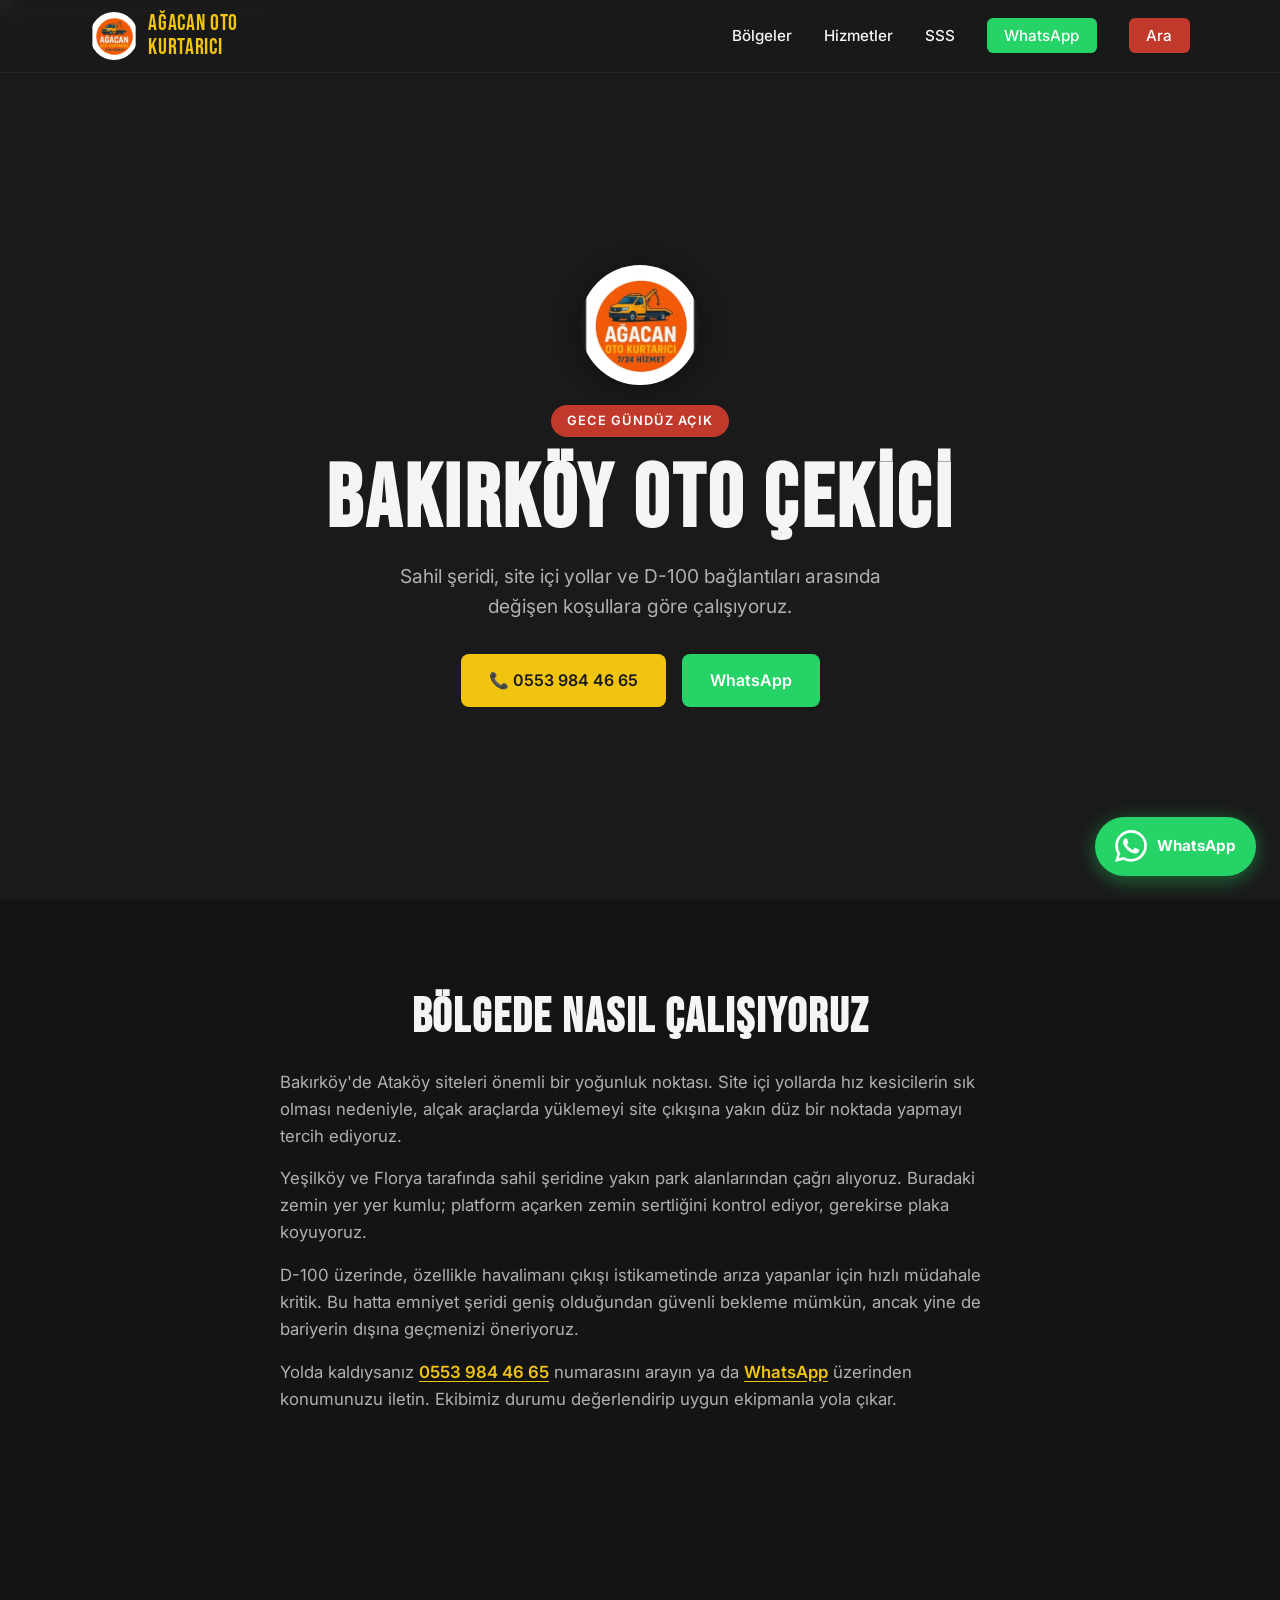
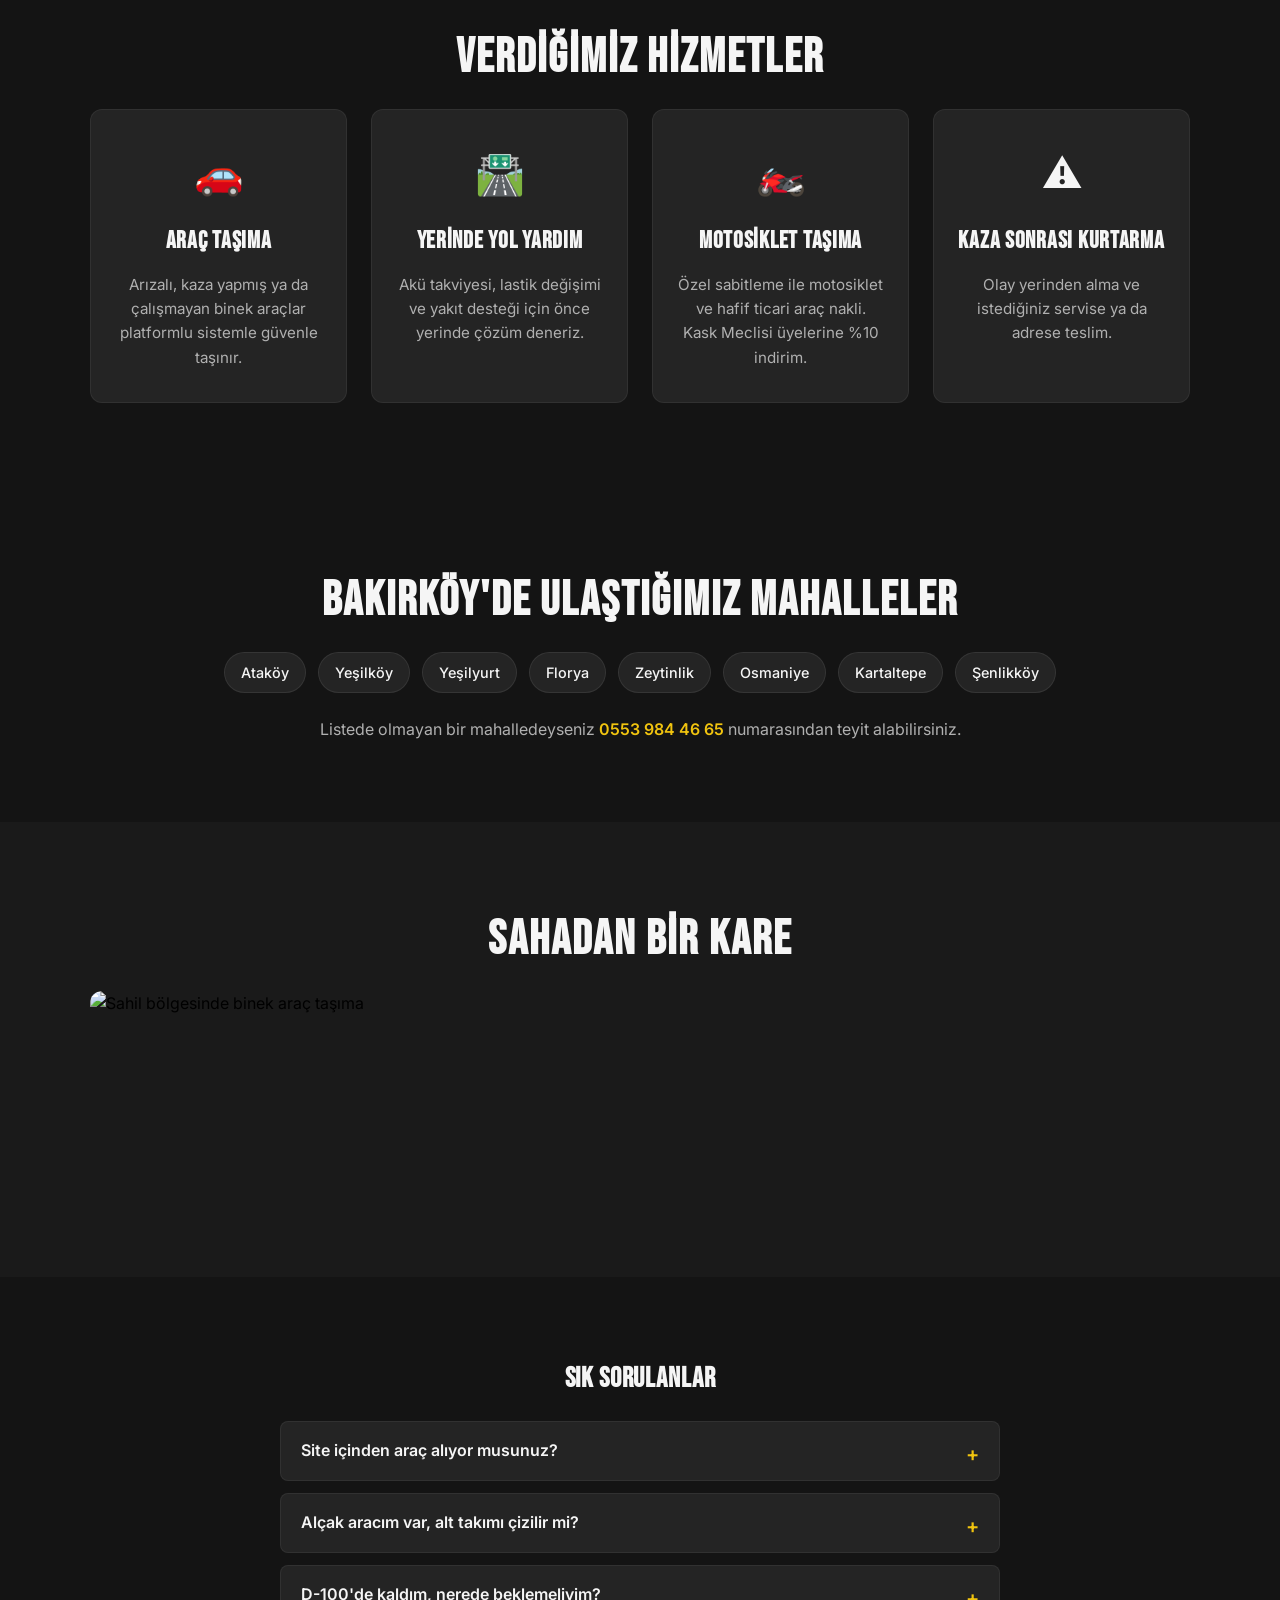
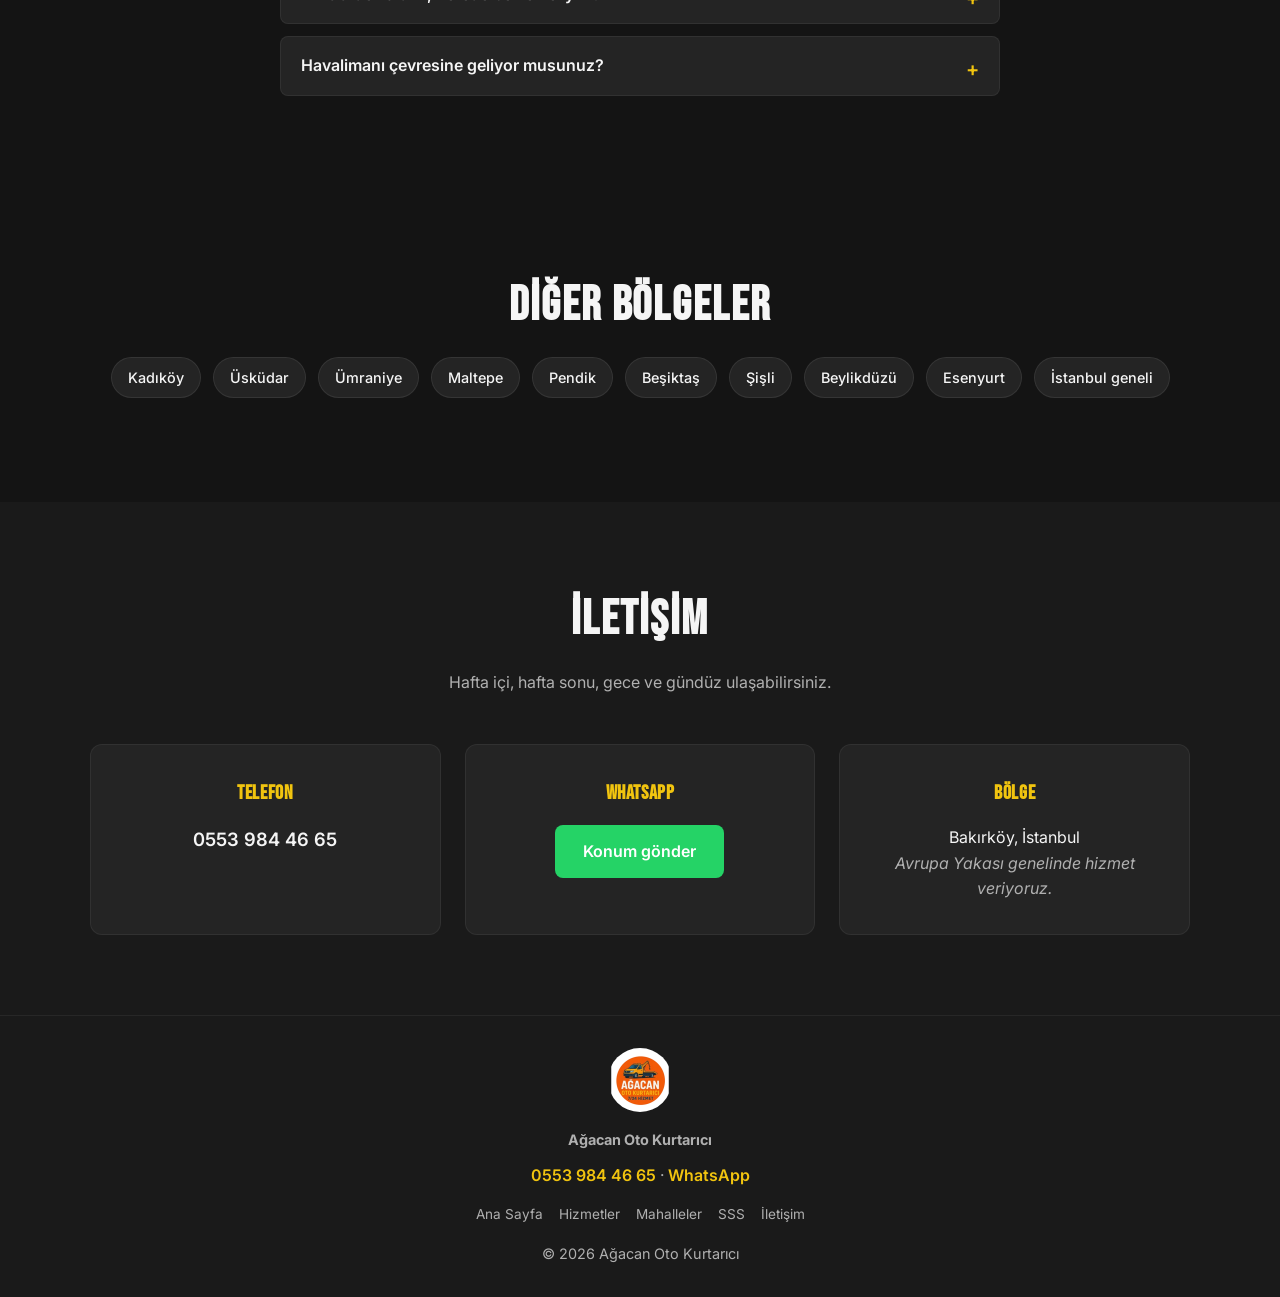
==== commit 3656dbf6: "10 ilçe sayfası eklendi, meta etiketler optimize edildi" ====
--- a/bakirkoy-oto-cekici.html
+++ b/bakirkoy-oto-cekici.html
@@ -13,11 +13,9 @@
   <meta name="viewport" content="width=device-width, initial-scale=1.0">
   <meta http-equiv="X-UA-Compatible" content="IE=edge">
 
-  <title>Bakırköy Oto Çekici | 7/24 Açık — Ağacan Oto Kurtarıcı</title>
-  <meta name="description" content="Bakırköy oto çekici ☎ 0553 984 46 65 — Bakırköy ve çevresinde 7/24 açık oto kurtarma, yol yardım ve araç taşıma. Gece gündüz hızlı müdahale.">
-  <meta name="keywords" content="bakırköy oto çekici, bakırköy çekici, bakırköy oto kurtarma, bakırköy yol yardım, bakırköy acil çekici, bakırköy gece çekici, bakırköy araç çekici, bakırköy motosiklet taşıma">
+  <title>Bakırköy Oto Çekici — Ağacan Oto Kurtarıcı</title>
+  <meta name="description" content="Bakırköy ve çevresinde gece gündüz açık yol yardım ve araç taşıma. Konumunuzu iletin, ekibimiz gelsin. Tel: 0553 984 46 65">
   <meta name="author" content="Ağacan Oto Kurtarıcı">
-  <meta name="language" content="Turkish">
   <meta name="geo.region" content="TR-34">
   <meta name="geo.placename" content="Bakırköy, İstanbul">
   <meta name="geo.position" content="40.9819;28.8772">
@@ -34,20 +32,20 @@
   <meta property="og:type" content="website">
   <meta property="og:locale" content="tr_TR">
   <meta property="og:site_name" content="Ağacan Oto Kurtarıcı">
-  <meta property="og:title" content="Bakırköy Oto Çekici | 7/24 Açık Oto Kurtarma">
-  <meta property="og:description" content="Bakırköy ve çevresinde 7/24 oto çekici, oto kurtarma ve yol yardım. ☎ 0553 984 46 65">
+  <meta property="og:title" content="Bakırköy Oto Çekici — Ağacan Oto Kurtarıcı">
+  <meta property="og:description" content="Bakırköy ve çevresinde gece gündüz açık yol yardım ve araç taşıma. Konumunuzu iletin, ekibimiz gelsin. Tel: 0553 984 46 65">
   <meta property="og:url" content="https://agacanotocekici.com/bakirkoy-oto-cekici.html">
-  <meta property="og:image" content="https://agacanotocekici.com/images/gallery-02.jpg">
-  <meta property="og:image:alt" content="Bakırköy oto çekici — Binek araç kurtarma hizmeti">
+  <meta property="og:image" content="https://agacanotocekici.com/images/gallery-02.webp">
+  <meta property="og:image:alt" content="Sahil bölgesinde binek araç taşıma">
   <meta property="og:phone_number" content="+905539844665">
 
   <meta name="twitter:card" content="summary_large_image">
-  <meta name="twitter:title" content="Bakırköy Oto Çekici | 7/24 Oto Kurtarma">
-  <meta name="twitter:description" content="Bakırköy'de gece gündüz açık oto çekici. ☎ 0553 984 46 65">
-  <meta name="twitter:image" content="https://agacanotocekici.com/images/gallery-02.jpg">
-
+  <meta name="twitter:title" content="Bakırköy Oto Çekici — Ağacan Oto Kurtarıcı">
+  <meta name="twitter:description" content="Bakırköy ve çevresinde gece gündüz açık yol yardım ve araç taşıma. Konumunuzu iletin, ekibimiz gelsin. Tel: 0553 984 46 65">
+  <meta name="twitter:image" content="https://agacanotocekici.com/images/gallery-02.webp">
+
+  <link rel="preload" href="images/gallery-02.webp" as="image" type="image/webp" fetchpriority="high">
   <link rel="preload" href="style.css" as="style">
-  <link rel="dns-prefetch" href="https://fonts.googleapis.com">
   <link rel="preconnect" href="https://fonts.googleapis.com">
   <link rel="preconnect" href="https://fonts.gstatic.com" crossorigin>
   <link rel="stylesheet" href="style.css">
@@ -61,11 +59,11 @@
       {
         "@type": ["LocalBusiness", "AutoRepair"],
         "@id": "https://agacanotocekici.com/bakirkoy-oto-cekici.html#business",
-        "name": "Ağacan Oto Kurtarıcı — Bakırköy Oto Çekici",
-        "description": "Bakırköy ve çevresinde 7/24 açık oto çekici, oto kurtarma, yol yardım ve motosiklet taşıma hizmeti.",
+        "name": "Ağacan Oto Kurtarıcı",
+        "description": "Bakırköy ve çevresinde gece gündüz açık yol yardım ve araç taşıma. Konumunuzu iletin, ekibimiz gelsin. Tel: 0553 984 46 65",
         "url": "https://agacanotocekici.com/bakirkoy-oto-cekici.html",
         "logo": { "@type": "ImageObject", "url": "https://agacanotocekici.com/images/logo.png" },
-        "image": "https://agacanotocekici.com/images/gallery-02.jpg",
+        "image": "https://agacanotocekici.com/images/gallery-02.webp",
         "telephone": "+905539844665",
         "priceRange": "$$",
         "address": { "@type": "PostalAddress", "addressLocality": "Bakırköy", "addressRegion": "İstanbul", "addressCountry": "TR" },
@@ -73,24 +71,15 @@
         "openingHoursSpecification": { "@type": "OpeningHoursSpecification", "dayOfWeek": ["Monday","Tuesday","Wednesday","Thursday","Friday","Saturday","Sunday"], "opens": "00:00", "closes": "23:59" },
         "areaServed": [
           { "@type": "AdministrativeArea", "name": "Bakırköy" },
-          { "@type": "AdministrativeArea", "name": "Avrupa Yakası" },
-          { "@type": "City", "name": "İstanbul" }
+          { "@type": "AdministrativeArea", "name": "Avrupa Yakası" }
         ],
-        "hasOfferCatalog": {
-          "@type": "OfferCatalog",
-          "name": "Bakırköy Oto Kurtarma Hizmetleri",
-          "itemListElement": [
-            { "@type": "Offer", "itemOffered": { "@type": "Service", "name": "Bakırköy 7/24 Oto Çekici" } },
-            { "@type": "Offer", "itemOffered": { "@type": "Service", "name": "Bakırköy Yol Yardım" } },
-            { "@type": "Offer", "itemOffered": { "@type": "Service", "name": "Bakırköy Motosiklet Taşıma" } }
-          ]
-        }
+        "parentOrganization": { "@id": "https://agacanotocekici.com/#business" }
       },
       {
         "@type": "WebPage",
         "@id": "https://agacanotocekici.com/bakirkoy-oto-cekici.html#webpage",
         "url": "https://agacanotocekici.com/bakirkoy-oto-cekici.html",
-        "name": "Bakırköy Oto Çekici | 7/24 Açık Oto Kurtarma",
+        "name": "Bakırköy Oto Çekici — Ağacan Oto Kurtarıcı",
         "about": { "@id": "https://agacanotocekici.com/bakirkoy-oto-cekici.html#business" },
         "inLanguage": "tr-TR"
       },
@@ -98,16 +87,16 @@
         "@type": "BreadcrumbList",
         "itemListElement": [
           { "@type": "ListItem", "position": 1, "name": "Ana Sayfa", "item": "https://agacanotocekici.com/" },
-          { "@type": "ListItem", "position": 2, "name": "Bakırköy Oto Çekici", "item": "https://agacanotocekici.com/bakirkoy-oto-cekici.html" }
+          { "@type": "ListItem", "position": 2, "name": "Bakırköy", "item": "https://agacanotocekici.com/bakirkoy-oto-cekici.html" }
         ]
       },
       {
         "@type": "FAQPage",
         "mainEntity": [
-          { "@type": "Question", "name": "Bakırköy'de gece oto çekici bulunur mu?", "acceptedAnswer": { "@type": "Answer", "text": "Evet. Bakırköy ve çevresinde gece gündüz 7/24 oto çekici hizmeti veriyoruz." } },
-          { "@type": "Question", "name": "Bakırköy'de ne kadar sürede gelirsiniz?", "acceptedAnswer": { "@type": "Answer", "text": "Bakırköy içinde konumunuza en yakın ekibimizle hızlı müdahale sağlıyoruz. 0553 984 46 65 numarasını arayıp konumunuzu paylaşmanız yeterli." } },
-          { "@type": "Question", "name": "Bakırköy'de motosiklet taşıma yapıyor musunuz?", "acceptedAnswer": { "@type": "Answer", "text": "Evet, Bakırköy ve çevresinde motosiklet ve hafif ticari araçlar için özel sabitleme ile güvenli taşıma yapıyoruz." } },
-          { "@type": "Question", "name": "Bakırköy'de kaza yapmış aracı çekiyor musunuz?", "acceptedAnswer": { "@type": "Answer", "text": "Evet, Bakırköy sınırları içinde kaza yapmış veya arızalı tüm binek ve ticari araçları profesyonel ekipmanla taşıyoruz." } }
+          { "@type": "Question", "name": "Site içinden araç alıyor musunuz?", "acceptedAnswer": { "@type": "Answer", "text": "Alıyoruz. Hız kesici yoğun olan sitelerde yüklemeyi çıkışa yakın düz bir noktada yapıyoruz." } },
+          { "@type": "Question", "name": "Alçak aracım var, alt takımı çizilir mi?", "acceptedAnswer": { "@type": "Answer", "text": "Çizilmez. Rampa açısını düşüren takoz kullanıyor, gerekirse düz zeminde yükleme yapıyoruz." } },
+          { "@type": "Question", "name": "D-100'de kaldım, nerede beklemeliyim?", "acceptedAnswer": { "@type": "Answer", "text": "Aracı emniyet şeridine alın, dörtlüleri yakın ve bariyerin dışına geçerek bekleyin." } },
+          { "@type": "Question", "name": "Havalimanı çevresine geliyor musunuz?", "acceptedAnswer": { "@type": "Answer", "text": "Evet, havalimanı çevresi ve bağlantı yolları hizmet alanımızda." } }
         ]
       }
     ]
@@ -124,118 +113,106 @@
   <header class="header" id="top" role="banner">
     <nav class="nav container" aria-label="Ana navigasyon">
       <a href="index.html" class="nav__logo">
-        <img src="images/logo.png" alt="Ağacan Oto Kurtarıcı logo" width="48" height="48" decoding="async">
+        <img src="images/logo.png" alt="Ağacan Oto Kurtarıcı" width="48" height="48" decoding="async">
         <span class="nav__logo-text">Ağacan Oto Kurtarıcı</span>
       </a>
       <button class="nav__toggle" aria-label="Menüyü aç/kapat" aria-expanded="false">
-        <span></span>
-        <span></span>
-        <span></span>
+        <span></span><span></span><span></span>
       </button>
       <ul class="nav__menu">
         <li><a href="index.html#bolgeler">Bölgeler</a></li>
         <li><a href="index.html#hizmetler">Hizmetler</a></li>
         <li><a href="#sss">SSS</a></li>
-        <li><a href="index.html#galeri">Galeri</a></li>
-        <li><a href="https://wa.me/905539844665?text=Merhaba%2C%20oto%20%C3%A7ekici%20hizmeti%20almak%20istiyorum." class="nav__whatsapp" target="_blank" rel="noopener noreferrer">WhatsApp</a></li>
+        <li><a href="https://wa.me/905539844665?text=Merhaba%2C%20yol%20yard%C4%B1m%C4%B1na%20ihtiyac%C4%B1m%20var." class="nav__whatsapp" target="_blank" rel="noopener noreferrer">WhatsApp</a></li>
         <li><a href="#iletisim" class="nav__cta">Ara</a></li>
       </ul>
     </nav>
   </header>
 
   <main id="main-content" role="main">
-    <section class="hero" aria-label="Bakırköy oto çekici tanıtım">
+    <section class="hero" aria-label="Tanıtım">
       <div class="hero__bg">
-        <img src="images/gallery-02.jpg" alt="Bakırköy oto çekici — Binek araç kurtarma hizmeti, 7/24 oto kurtarma" width="880" height="555" fetchpriority="high" decoding="async">
+        <img src="images/gallery-02.webp" alt="Sahil bölgesinde binek araç taşıma" width="600" height="796" fetchpriority="high" decoding="async">
       </div>
       <div class="hero__overlay"></div>
       <div class="hero__content container">
-        <img src="images/logo.png" alt="Ağacan Oto Kurtarıcı" class="hero__logo" width="120" height="120" decoding="async">
-        <p class="hero__badge">Bakırköy — 7/24 Açık</p>
-        <h1 class="hero__title" itemprop="name">Bakırköy Oto Çekici — 7/24 Oto Kurtarma</h1>
-        <p class="hero__subtitle">Bakırköy ve çevresinde gece gündüz açık oto çekici, yol yardım ve araç taşıma hizmeti. D-100 (E-5) karayolu, sahil yolu ve havalimanı çevresi üzerinde yolda kaldığınızda hızlı müdahale ediyoruz.</p>
+        <img src="images/logo.png" alt="" class="hero__logo" width="120" height="120" decoding="async">
+        <p class="hero__badge">Gece gündüz açık</p>
+        <h1 class="hero__title">Bakırköy Oto Çekici</h1>
+        <p class="hero__subtitle">Sahil şeridi, site içi yollar ve D-100 bağlantıları arasında değişen koşullara göre çalışıyoruz.</p>
         <div class="hero__actions">
-          <a href="tel:+905539844665" class="btn btn--primary" aria-label="Hemen ara 0553 984 46 65">📞 0553 984 46 65</a>
-          <a href="https://wa.me/905539844665?text=Merhaba%2C%20oto%20%C3%A7ekici%20hizmeti%20almak%20istiyorum." class="btn btn--whatsapp" target="_blank" rel="noopener noreferrer" aria-label="WhatsApp ile yaz">WhatsApp</a>
-        </div>
-      </div>
-    </section>
-
-    <section class="trust section" aria-labelledby="trust-title">
-      <div class="container">
-        <h2 class="section__title" id="trust-title">Neden Bakırköy'de Ağacan Oto Kurtarıcı?</h2>
-        <div class="trust__grid">
-          <article class="trust-card">
-            <h3 class="trust-card__title">Bakırköy'de 7/24 Açık</h3>
-            <p>Haftanın 7 günü, gece gündüz Bakırköy genelinde oto çekici hizmeti. Acil durumda tek telefon yeterli.</p>
+          <a href="tel:+905539844665" class="btn btn--primary" aria-label="Telefonla ara">📞 0553 984 46 65</a>
+          <a href="https://wa.me/905539844665?text=Merhaba%2C%20yol%20yard%C4%B1m%C4%B1na%20ihtiyac%C4%B1m%20var." class="btn btn--whatsapp" target="_blank" rel="noopener noreferrer">WhatsApp</a>
+        </div>
+      </div>
+    </section>
+
+    <section class="seo-content section">
+      <div class="container">
+        <h2 class="section__title">Bölgede nasıl çalışıyoruz</h2>
+        <div class="seo-content__text">
+          <p>Bakırköy'de Ataköy siteleri önemli bir yoğunluk noktası. Site içi yollarda hız kesicilerin sık olması nedeniyle, alçak araçlarda yüklemeyi site çıkışına yakın düz bir noktada yapmayı tercih ediyoruz.</p>
+          <p>Yeşilköy ve Florya tarafında sahil şeridine yakın park alanlarından çağrı alıyoruz. Buradaki zemin yer yer kumlu; platform açarken zemin sertliğini kontrol ediyor, gerekirse plaka koyuyoruz.</p>
+          <p>D-100 üzerinde, özellikle havalimanı çıkışı istikametinde arıza yapanlar için hızlı müdahale kritik. Bu hatta emniyet şeridi geniş olduğundan güvenli bekleme mümkün, ancak yine de bariyerin dışına geçmenizi öneriyoruz.</p>
+          <p>Yolda kaldıysanız <a href="tel:+905539844665">0553 984 46 65</a> numarasını arayın ya da <a href="https://wa.me/905539844665?text=Merhaba%2C%20yol%20yard%C4%B1m%C4%B1na%20ihtiyac%C4%B1m%20var." target="_blank" rel="noopener noreferrer">WhatsApp</a> üzerinden konumunuzu iletin. Ekibimiz durumu değerlendirip uygun ekipmanla yola çıkar.</p>
+        </div>
+      </div>
+    </section>
+
+    <section class="services section" id="hizmetler" aria-labelledby="svc">
+      <div class="container">
+        <h2 class="section__title" id="svc">Verdiğimiz hizmetler</h2>
+        <div class="services__grid">
+          <article class="service-card">
+            <div class="service-card__icon" aria-hidden="true">🚗</div>
+            <h3 class="service-card__title">Araç taşıma</h3>
+            <p class="service-card__text">Arızalı, kaza yapmış ya da çalışmayan binek araçlar platformlu sistemle güvenle taşınır.</p>
           </article>
-          <article class="trust-card">
-            <h3 class="trust-card__title">Bölgeye Hakim Ekip</h3>
-            <p>D-100 (E-5) karayolu, sahil yolu ve havalimanı çevresi dahil Bakırköy'nin tüm güzergâhlarını bilen ekibimizle en kısa sürede yanınızdayız.</p>
+          <article class="service-card">
+            <div class="service-card__icon" aria-hidden="true">🛣️</div>
+            <h3 class="service-card__title">Yerinde yol yardım</h3>
+            <p class="service-card__text">Akü takviyesi, lastik değişimi ve yakıt desteği için önce yerinde çözüm deneriz.</p>
           </article>
-          <article class="trust-card">
-            <h3 class="trust-card__title">Güvenli Taşıma</h3>
-            <p>Profesyonel ekipman ve deneyimli kadro ile aracınız Bakırköy'den istediğiniz noktaya güvenle taşınır.</p>
+          <article class="service-card">
+            <div class="service-card__icon" aria-hidden="true">🏍️</div>
+            <h3 class="service-card__title">Motosiklet taşıma</h3>
+            <p class="service-card__text">Özel sabitleme ile motosiklet ve hafif ticari araç nakli. Kask Meclisi üyelerine %10 indirim.</p>
           </article>
-        </div>
-      </div>
-    </section>
-
-    <section class="services section" id="hizmetler" aria-labelledby="services-title">
-      <div class="container">
-        <h2 class="section__title" id="services-title">Bakırköy Oto Kurtarma Hizmetlerimiz</h2>
-        <p class="section__subtitle">Bakırköy ve çevresinde profesyonel ekipman ve deneyimli kadromuzla her türlü yol yardım ihtiyacınıza hızlı çözüm.</p>
-        <div class="services__grid">
-          <article class="service-card" itemscope itemtype="https://schema.org/Service">
-            <div class="service-card__icon" aria-hidden="true">🚗</div>
-            <h3 class="service-card__title" itemprop="name">Bakırköy 7/24 Oto Çekici</h3>
-            <p class="service-card__text" itemprop="description">Bakırköy'de gece gündüz açık oto çekici hizmeti. Arızalı, kaza yapmış veya yolda kalmış araçlarınızı güvenle taşıyoruz.</p>
+          <article class="service-card">
+            <div class="service-card__icon" aria-hidden="true">⚠️</div>
+            <h3 class="service-card__title">Kaza sonrası kurtarma</h3>
+            <p class="service-card__text">Olay yerinden alma ve istediğiniz servise ya da adrese teslim.</p>
           </article>
-          <article class="service-card" itemscope itemtype="https://schema.org/Service">
-            <div class="service-card__icon" aria-hidden="true">🛣️</div>
-            <h3 class="service-card__title" itemprop="name">Bakırköy Acil Yol Yardım</h3>
-            <p class="service-card__text" itemprop="description">D-100 (E-5) karayolu, sahil yolu ve havalimanı çevresi üzerinde yolda kaldığınızda 7/24 hızlı müdahale. Akü takviyesi, lastik değişimi, yakıt desteği ve acil çekici.</p>
-          </article>
-          <article class="service-card" itemscope itemtype="https://schema.org/Service">
-            <div class="service-card__icon" aria-hidden="true">🏍️</div>
-            <h3 class="service-card__title" itemprop="name">Bakırköy Motosiklet &amp; Araç Taşıma</h3>
-            <p class="service-card__text" itemprop="description">Motosiklet, binek ve hafif ticari araçlar için özel sabitleme ile güvenli taşıma. Kask Meclisi üyelerine %10 indirim.</p>
-          </article>
-          <article class="service-card" itemscope itemtype="https://schema.org/Service">
-            <div class="service-card__icon" aria-hidden="true">⚠️</div>
-            <h3 class="service-card__title" itemprop="name">Bakırköy Kaza Sonrası Çekici</h3>
-            <p class="service-card__text" itemprop="description">Bakırköy sınırları içinde trafik kazası sonrası aracınızı güvenle olay yerinden alıp istediğiniz noktaya taşıyoruz.</p>
-          </article>
-        </div>
-      </div>
-    </section>
-
-    <section class="areas section" id="bolgeler" aria-labelledby="areas-title">
-      <div class="container">
-        <h2 class="section__title" id="areas-title">Bakırköy'de Hizmet Verdiğimiz Mahalleler</h2>
-        <p class="section__subtitle">Bakırköy genelinde, Avrupa Yakası'nda 7/24 oto çekici hizmeti sunuyoruz.</p>
+        </div>
+      </div>
+    </section>
+
+    <section class="areas section" id="bolgeler" aria-labelledby="mh">
+      <div class="container">
+        <h2 class="section__title" id="mh">Bakırköy'de ulaştığımız mahalleler</h2>
         <ul class="areas__list">
-          <li>Ataköy oto çekici</li>
-          <li>Yeşilköy oto çekici</li>
-          <li>Yeşilyurt oto çekici</li>
-          <li>Florya oto çekici</li>
-          <li>Zeytinlik oto çekici</li>
-          <li>Osmaniye oto çekici</li>
+          <li>Ataköy</li>
+          <li>Yeşilköy</li>
+          <li>Yeşilyurt</li>
+          <li>Florya</li>
+          <li>Zeytinlik</li>
+          <li>Osmaniye</li>
+          <li>Kartaltepe</li>
+          <li>Şenlikköy</li>
         </ul>
-        <p class="areas__note">Bakırköy'nin başka bir mahallesinde misiniz? <a href="tel:+905539844665">0553 984 46 65</a> numarasını arayarak hizmet alanımızı öğrenin.</p>
-      </div>
-    </section>
-
-    <section class="gallery section" aria-labelledby="gallery-title">
-      <div class="container">
-        <h2 class="section__title" id="gallery-title">Bakırköy Oto Çekici Çalışmalarımız</h2>
-        <p class="section__subtitle">Saha çalışmalarımızdan bir kare — güvenilir hizmet, profesyonel ekip.</p>
+        <p class="areas__note">Listede olmayan bir mahalledeyseniz <a href="tel:+905539844665">0553 984 46 65</a> numarasından teyit alabilirsiniz.</p>
+      </div>
+    </section>
+
+    <section class="gallery section" aria-labelledby="gl">
+      <div class="container">
+        <h2 class="section__title" id="gl">Sahadan bir kare</h2>
         <div class="gallery__grid">
           <figure class="gallery__item-wrap">
-            <button class="gallery__item" type="button" data-src="images/gallery-02.jpg" data-alt="Bakırköy oto çekici — Binek araç kurtarma hizmeti">
-              <img src="images/gallery-02.jpg" alt="Bakırköy oto çekici hizmeti — Binek araç kurtarma hizmeti" title="Bakırköy oto çekici — Binek araç kurtarma hizmeti" width="400" height="300" loading="lazy" decoding="async">
+            <button class="gallery__item" type="button" data-src="images/gallery-02.webp" data-alt="Sahil bölgesinde binek araç taşıma">
+              <img src="images/gallery-02.webp" alt="Sahil bölgesinde binek araç taşıma" width="600" height="796" loading="lazy" decoding="async">
             </button>
-            <figcaption class="visually-hidden">Bakırköy'de Binek araç kurtarma hizmeti</figcaption>
+            <figcaption class="visually-hidden">Sahil bölgesinde binek araç taşıma</figcaption>
           </figure>
         </div>
       </div>
@@ -243,78 +220,50 @@
 
     <section class="seo-content section">
       <div class="container">
-        <h2 class="section__title">Bakırköy Oto Çekici — Gece Gündüz Açık</h2>
-        <div class="seo-content__text">
-          <p><strong>Ağacan Oto Kurtarıcı</strong> olarak <strong>Bakırköy oto çekici</strong>, oto kurtarma ve yol yardım hizmetlerinde <strong>7/24 açık</strong> hizmet veriyoruz. Avrupa Yakası'nda yer alan Bakırköy'de, Ataköy, Yeşilköy, Yeşilyurt, Florya, Zeytinlik ve Osmaniye başta olmak üzere tüm mahallelerde gece gündüz <strong>hızlı müdahale</strong> sağlıyoruz.</p>
-          <p>Bakırköy'de en yoğun yol yardım taleplerini D-100 (E-5) karayolu, sahil yolu ve havalimanı çevresi üzerinde alıyoruz. Bu güzergâhlarda araç arızası, lastik patlaması, akü bitmesi veya trafik kazası yaşadığınızda, emniyet şeridinde beklemek yerine hemen <a href="tel:+905539844665">0553 984 46 65</a> numarasını arayın.</p>
-          <p><strong>Bakırköy'de en yakın oto çekici</strong> arıyorsanız doğru adrestesiniz. Profesyonel ekibimiz ve modern çekici araçlarımızla binek otomobil, ticari araç ve motosiklet taşıma hizmeti sunuyoruz. Acil oto kurtarma için bizi arayın veya <a href="https://wa.me/905539844665?text=Merhaba%2C%20oto%20%C3%A7ekici%20hizmeti%20almak%20istiyorum." target="_blank" rel="noopener noreferrer">WhatsApp</a> üzerinden konumunuzu gönderin.</p>
-        </div>
-
         <div class="faq" id="sss">
-          <h2 class="faq__title">Bakırköy Oto Çekici — Sık Sorulan Sorular</h2>
+          <h2 class="faq__title">Sık sorulanlar</h2>
           <details class="faq__item">
-            <summary>Bakırköy'de gece oto çekici bulunur mu?</summary>
-            <p>Evet, Bakırköy ve çevresinde gece gündüz 7/24 oto çekici hizmeti veriyoruz. Gece saatlerinde de arayabilirsiniz.</p>
+            <summary>Site içinden araç alıyor musunuz?</summary>
+            <p>Alıyoruz. Hız kesici yoğun olan sitelerde yüklemeyi çıkışa yakın düz bir noktada yapıyoruz.</p>
           </details>
           <details class="faq__item">
-            <summary>Bakırköy'de ne kadar sürede gelirsiniz?</summary>
-            <p>Bakırköy içinde konumunuza en yakın ekibimizle hızlı müdahale sağlıyoruz. Acil durumda <a href="tel:+905539844665">0553 984 46 65</a> numarasını arayın.</p>
+            <summary>Alçak aracım var, alt takımı çizilir mi?</summary>
+            <p>Çizilmez. Rampa açısını düşüren takoz kullanıyor, gerekirse düz zeminde yükleme yapıyoruz.</p>
           </details>
           <details class="faq__item">
-            <summary>Bakırköy'de motosiklet taşıma yapıyor musunuz?</summary>
-            <p>Evet, Bakırköy ve çevresinde motosiklet ve hafif ticari araçlar için özel sabitleme ile güvenli taşıma yapıyoruz.</p>
+            <summary>D-100'de kaldım, nerede beklemeliyim?</summary>
+            <p>Aracı emniyet şeridine alın, dörtlüleri yakın ve bariyerin dışına geçerek bekleyin.</p>
           </details>
           <details class="faq__item">
-            <summary>Bakırköy'de kaza yapmış aracımı çekebilir misiniz?</summary>
-            <p>Evet, Bakırköy sınırları içinde kaza yapmış veya arızalı tüm binek ve ticari araçları profesyonel ekipmanla taşıyoruz.</p>
+            <summary>Havalimanı çevresine geliyor musunuz?</summary>
+            <p>Evet, havalimanı çevresi ve bağlantı yolları hizmet alanımızda.</p>
           </details>
-          <details class="faq__item">
-            <summary>Bakırköy oto çekici fiyatları nasıl belirlenir?</summary>
-            <p>Fiyat mesafe, araç tipi ve konuma göre değişir. Bakırköy içi ve şehir dışı taşımalar için net fiyat almak üzere arayın veya WhatsApp'tan yazın.</p>
-          </details>
-        </div>
-      </div>
-    </section>
-
-    <section class="areas section" aria-labelledby="other-areas-title">
-      <div class="container">
-        <h2 class="section__title" id="other-areas-title">Diğer Hizmet Bölgelerimiz</h2>
-        <p class="section__subtitle">İstanbul'un diğer ilçelerinde de 7/24 oto çekici hizmeti veriyoruz.</p>
+        </div>
+      </div>
+    </section>
+
+    <section class="areas section" aria-labelledby="dg">
+      <div class="container">
+        <h2 class="section__title" id="dg">Diğer bölgeler</h2>
         <ul class="areas__list">
-          <li><a href="kadikoy-oto-cekici.html">Kadıköy oto çekici</a></li>
-          <li><a href="uskudar-oto-cekici.html">Üsküdar oto çekici</a></li>
-          <li><a href="umraniye-oto-cekici.html">Ümraniye oto çekici</a></li>
-          <li><a href="maltepe-oto-cekici.html">Maltepe oto çekici</a></li>
-          <li><a href="pendik-oto-cekici.html">Pendik oto çekici</a></li>
-          <li><a href="besiktas-oto-cekici.html">Beşiktaş oto çekici</a></li>
-          <li><a href="sisli-oto-cekici.html">Şişli oto çekici</a></li>
-          <li><a href="beylikduzu-oto-cekici.html">Beylikdüzü oto çekici</a></li>
-          <li><a href="esenyurt-oto-cekici.html">Esenyurt oto çekici</a></li>
-          <li><a href="index.html">İstanbul geneli oto çekici</a></li>
+          <li><a href="kadikoy-oto-cekici.html">Kadıköy</a></li>
+          <li><a href="uskudar-oto-cekici.html">Üsküdar</a></li>
+          <li><a href="umraniye-oto-cekici.html">Ümraniye</a></li>
+          <li><a href="maltepe-oto-cekici.html">Maltepe</a></li>
+          <li><a href="pendik-oto-cekici.html">Pendik</a></li>
+          <li><a href="besiktas-oto-cekici.html">Beşiktaş</a></li>
+          <li><a href="sisli-oto-cekici.html">Şişli</a></li>
+          <li><a href="beylikduzu-oto-cekici.html">Beylikdüzü</a></li>
+          <li><a href="esenyurt-oto-cekici.html">Esenyurt</a></li>
+          <li><a href="index.html">İstanbul geneli</a></li>
         </ul>
       </div>
     </section>
 
-    <section class="promo section">
-      <div class="container">
-        <div class="promo__banner">
-          <div class="promo__content">
-            <p class="promo__label">Özel Kampanya</p>
-            <h2 class="promo__title">Kask Meclisi Üyelerine %10 İndirim</h2>
-            <p class="promo__text">Kask Meclisi üyesiyseniz Bakırköy dahil tüm oto kurtarma hizmetlerimizde geçerli özel indirimden yararlanın.</p>
-          </div>
-          <a href="tel:+905539844665" class="btn btn--primary">Hemen Ara</a>
-        </div>
-      </div>
-    </section>
-
-    <section class="contact section" id="iletisim" aria-labelledby="contact-title" itemscope itemtype="https://schema.org/LocalBusiness">
-      <meta itemprop="name" content="Ağacan Oto Kurtarıcı — Bakırköy">
-      <meta itemprop="telephone" content="+905539844665">
-      <meta itemprop="priceRange" content="$$">
-      <div class="container">
-        <h2 class="section__title" id="contact-title">Bakırköy İletişim — 7/24 Oto Çekici</h2>
-        <p class="section__subtitle">Acil durumda hemen arayın — Bakırköy'de 7 gün 24 saat hizmetinizdeyiz.</p>
+    <section class="contact section" id="iletisim" aria-labelledby="il">
+      <div class="container">
+        <h2 class="section__title" id="il">İletişim</h2>
+        <p class="section__subtitle">Hafta içi, hafta sonu, gece ve gündüz ulaşabilirsiniz.</p>
         <div class="contact__grid">
           <div class="contact__card">
             <h3 class="contact__label">Telefon</h3>
@@ -322,12 +271,11 @@
           </div>
           <div class="contact__card">
             <h3 class="contact__label">WhatsApp</h3>
-            <a href="https://wa.me/905539844665?text=Merhaba%2C%20oto%20%C3%A7ekici%20hizmeti%20almak%20istiyorum." class="btn btn--whatsapp" target="_blank" rel="noopener noreferrer">WhatsApp ile Yaz</a>
+            <a href="https://wa.me/905539844665?text=Merhaba%2C%20yol%20yard%C4%B1m%C4%B1na%20ihtiyac%C4%B1m%20var." class="btn btn--whatsapp" target="_blank" rel="noopener noreferrer">Konum gönder</a>
           </div>
-          <div class="contact__card" itemprop="address" itemscope itemtype="https://schema.org/PostalAddress">
-            <h3 class="contact__label">Hizmet Bölgesi</h3>
-            <p itemprop="addressLocality">Bakırköy, İstanbul</p>
-            <meta itemprop="addressCountry" content="TR">
+          <div class="contact__card">
+            <h3 class="contact__label">Bölge</h3>
+            <p>Bakırköy, İstanbul</p>
             <p class="contact__placeholder">Avrupa Yakası genelinde hizmet veriyoruz.</p>
           </div>
         </div>
@@ -337,11 +285,11 @@
 
   <footer class="footer" role="contentinfo">
     <div class="container footer__inner">
-      <img src="images/logo.png" alt="Ağacan Oto Kurtarıcı logo" class="footer__logo" width="64" height="64" loading="lazy">
-      <p><strong>Ağacan Oto Kurtarıcı</strong> — Bakırköy Oto Çekici</p>
+      <img src="images/logo.png" alt="" class="footer__logo" width="64" height="64" loading="lazy">
+      <p><strong>Ağacan Oto Kurtarıcı</strong></p>
       <p class="footer__nap">
         <a href="tel:+905539844665">0553 984 46 65</a> ·
-        <a href="https://wa.me/905539844665?text=Merhaba%2C%20oto%20%C3%A7ekici%20hizmeti%20almak%20istiyorum.">WhatsApp</a>
+        <a href="https://wa.me/905539844665?text=Merhaba%2C%20yol%20yard%C4%B1m%C4%B1na%20ihtiyac%C4%B1m%20var.">WhatsApp</a>
       </p>
       <nav class="footer__nav" aria-label="Alt menü">
         <a href="index.html">Ana Sayfa</a>
@@ -350,12 +298,11 @@
         <a href="#sss">SSS</a>
         <a href="#iletisim">İletişim</a>
       </nav>
-      <p>&copy; 2026 Ağacan Oto Kurtarıcı. Tüm hakları saklıdır.</p>
-      <p class="footer__note">Bakırköy Oto Çekici · 7/24 Açık · Avrupa Yakası Oto Kurtarma · Yol Yardım</p>
+      <p>&copy; 2026 Ağacan Oto Kurtarıcı</p>
     </div>
   </footer>
 
-  <a href="https://wa.me/905539844665?text=Merhaba%2C%20oto%20%C3%A7ekici%20hizmeti%20almak%20istiyorum." class="whatsapp-float" target="_blank" rel="noopener noreferrer" aria-label="WhatsApp ile hemen yaz — Bakırköy 7/24 oto çekici">
+  <a href="https://wa.me/905539844665?text=Merhaba%2C%20yol%20yard%C4%B1m%C4%B1na%20ihtiyac%C4%B1m%20var." class="whatsapp-float" target="_blank" rel="noopener noreferrer" aria-label="WhatsApp ile yaz">
     <svg xmlns="http://www.w3.org/2000/svg" viewBox="0 0 24 24" fill="currentColor" aria-hidden="true" width="32" height="32">
       <path d="M17.472 14.382c-.297-.149-1.758-.867-2.03-.967-.273-.099-.471-.148-.67.15-.197.297-.767.966-.94 1.164-.173.199-.347.223-.644.075-.297-.15-1.255-.463-2.39-1.475-.883-.788-1.48-1.761-1.653-2.059-.173-.297-.018-.458.13-.606.134-.133.298-.347.446-.52.149-.174.198-.298.298-.497.099-.198.05-.371-.025-.52-.075-.149-.669-1.612-.916-2.207-.242-.579-.487-.5-.669-.51-.173-.008-.371-.01-.57-.01-.198 0-.52.074-.792.372-.272.297-1.04 1.016-1.04 2.479 0 1.462 1.065 2.875 1.213 3.074.149.198 2.096 3.2 5.077 4.487.709.306 1.262.489 1.694.625.712.227 1.36.195 1.871.118.571-.085 1.758-.719 2.006-1.413.248-.694.248-1.289.173-1.413-.074-.124-.272-.198-.57-.347m-5.421 7.403h-.004a9.87 9.87 0 01-5.031-1.378l-.361-.214-3.741.982.998-3.648-.235-.374a9.86 9.86 0 01-1.51-5.26c.001-5.45 4.436-9.884 9.888-9.884 2.64 0 5.122 1.03 6.988 2.898a9.825 9.825 0 012.893 6.994c-.003 5.45-4.435 9.884-9.885 9.884m8.413-18.297A11.815 11.815 0 0012.05 0C5.495 0 .16 5.335.157 11.892c0 2.096.547 4.142 1.588 5.945L.057 24l6.305-1.654a11.882 11.882 0 005.683 1.448h.005c6.554 0 11.89-5.335 11.893-11.893a11.821 11.821 0 00-3.48-8.413z"/>
     </svg>
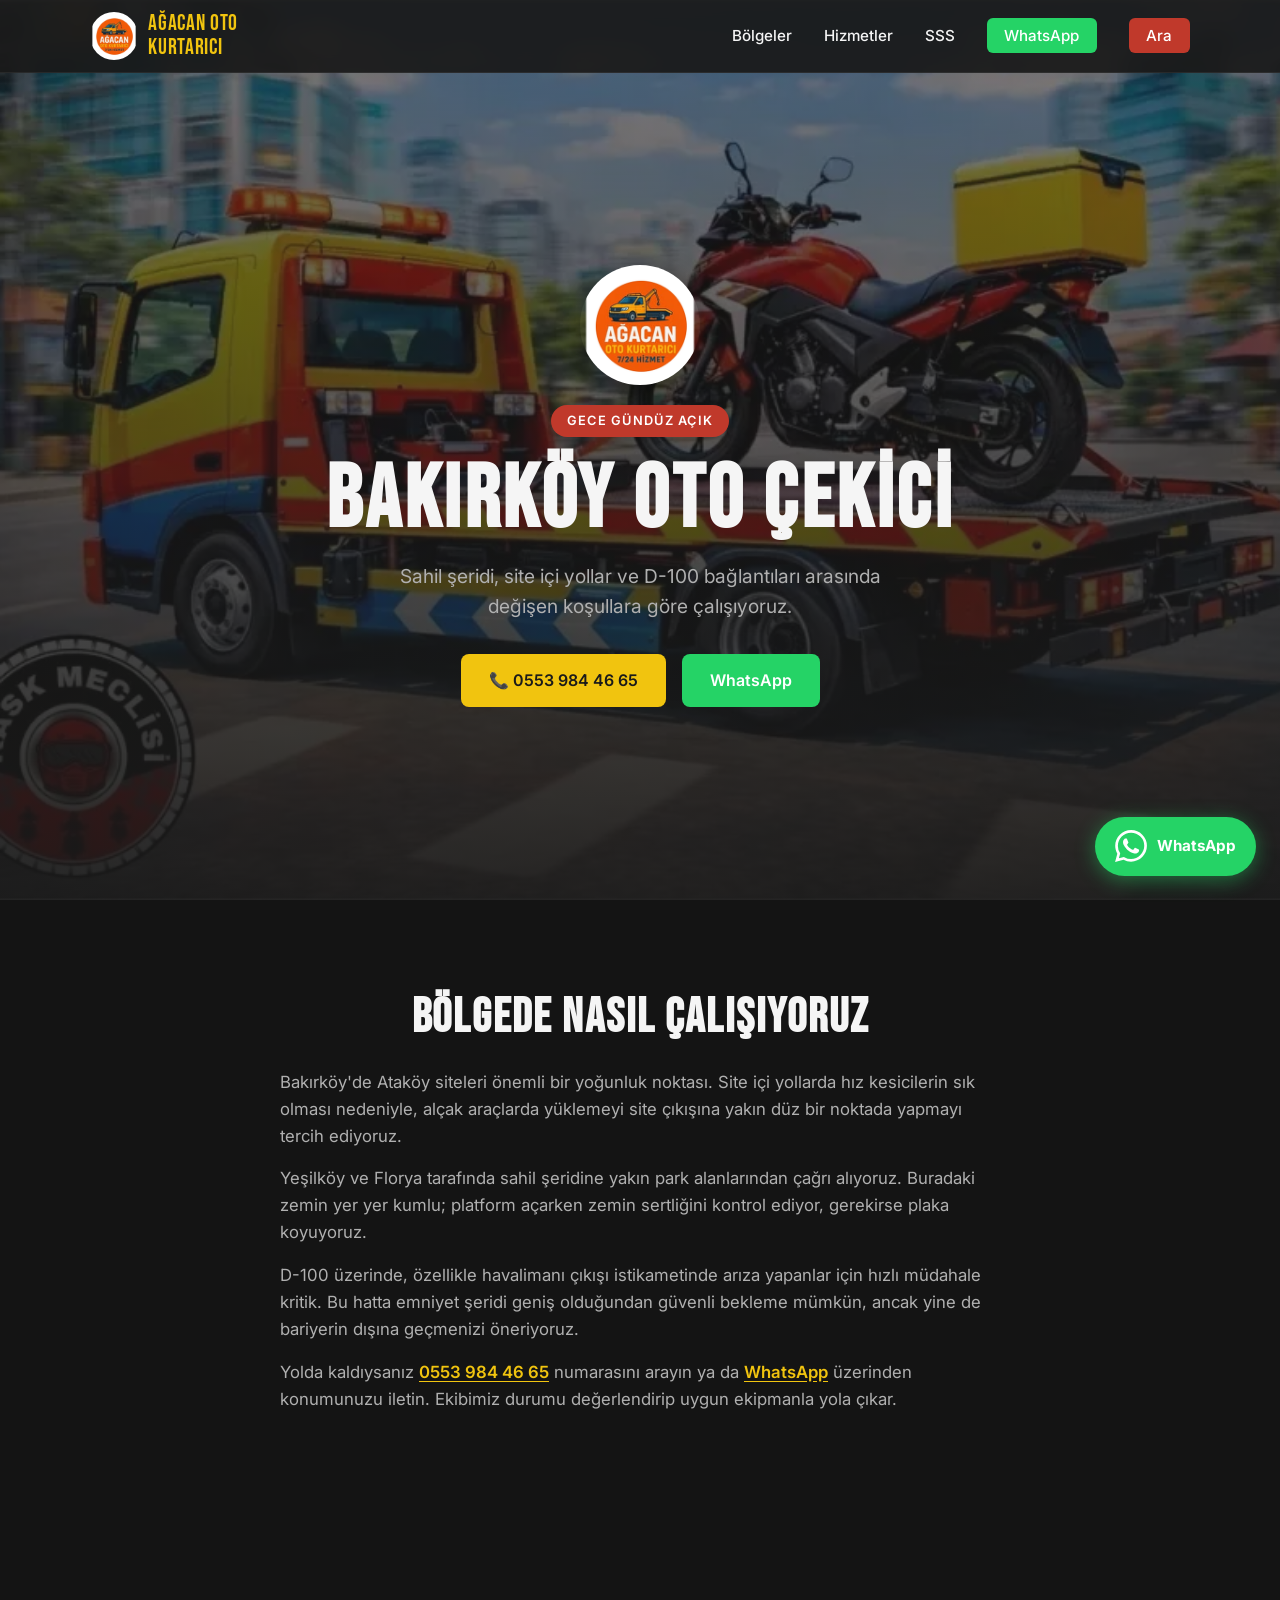
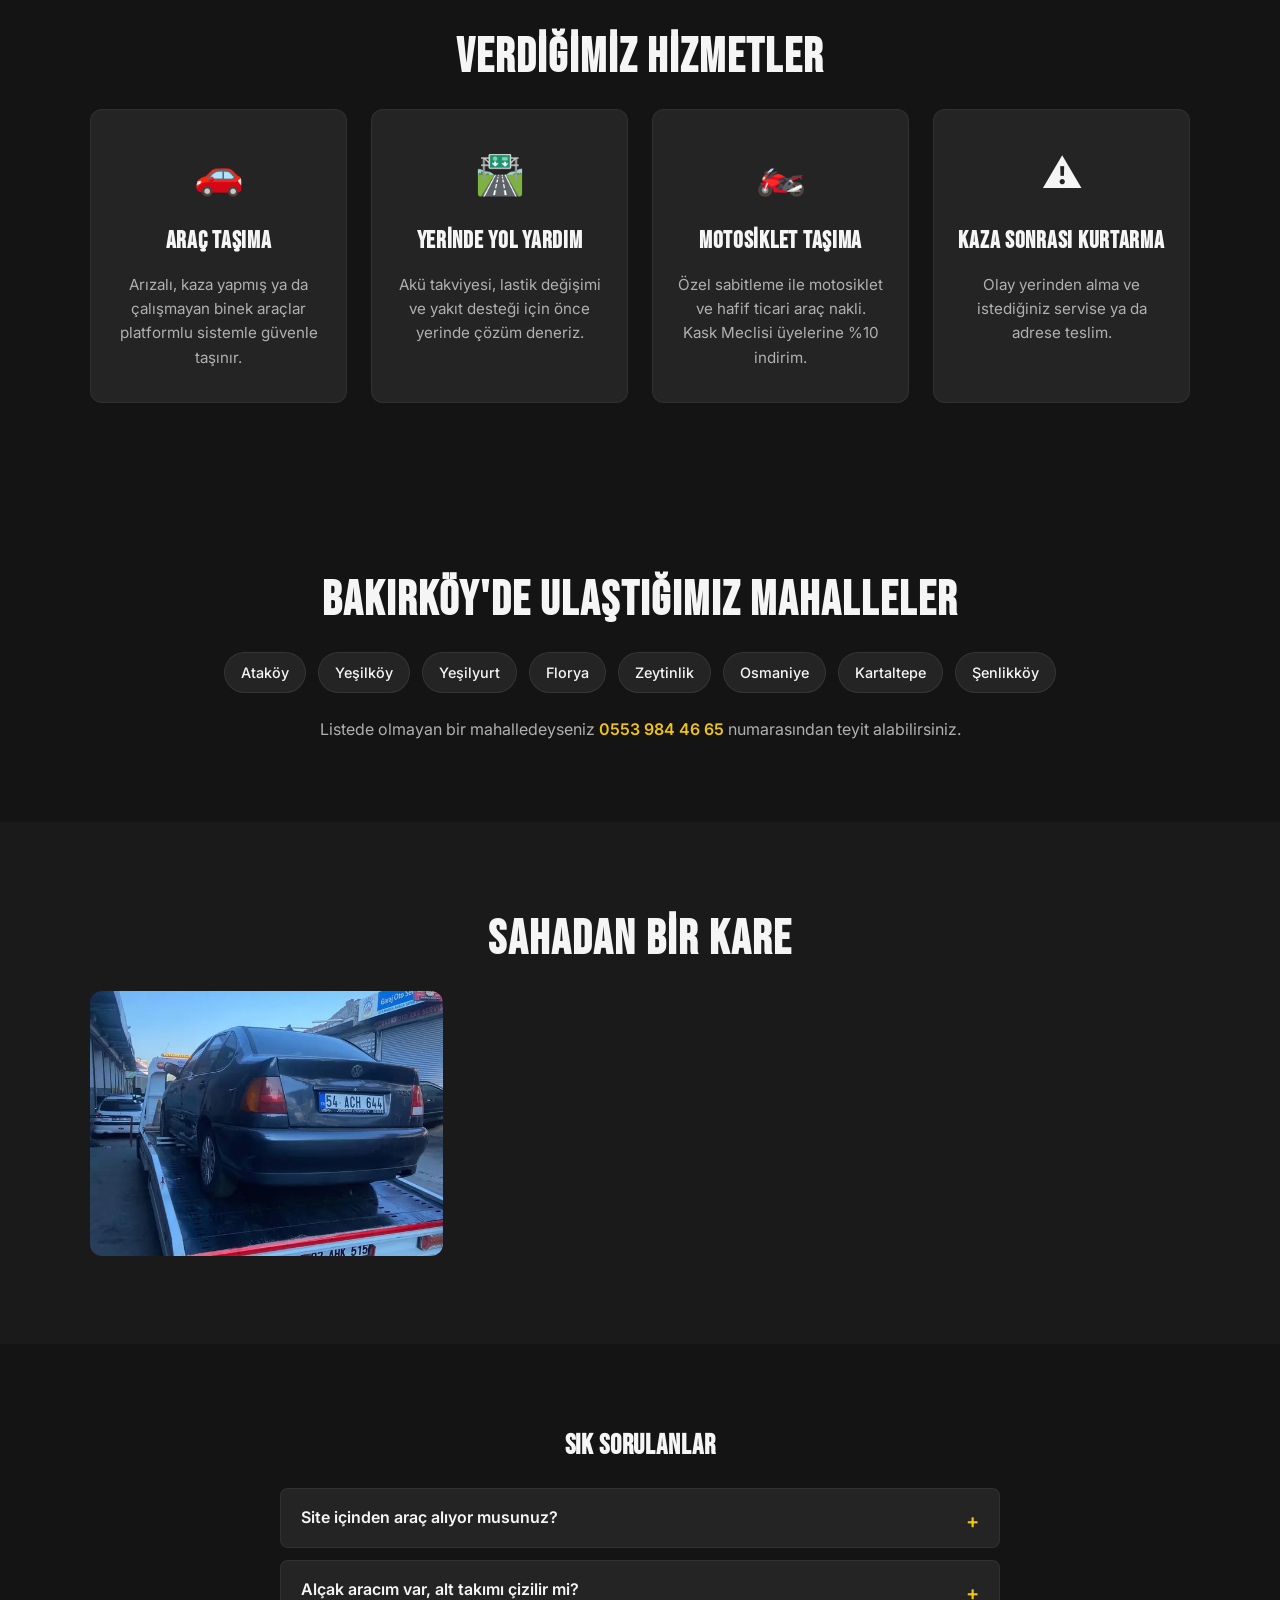
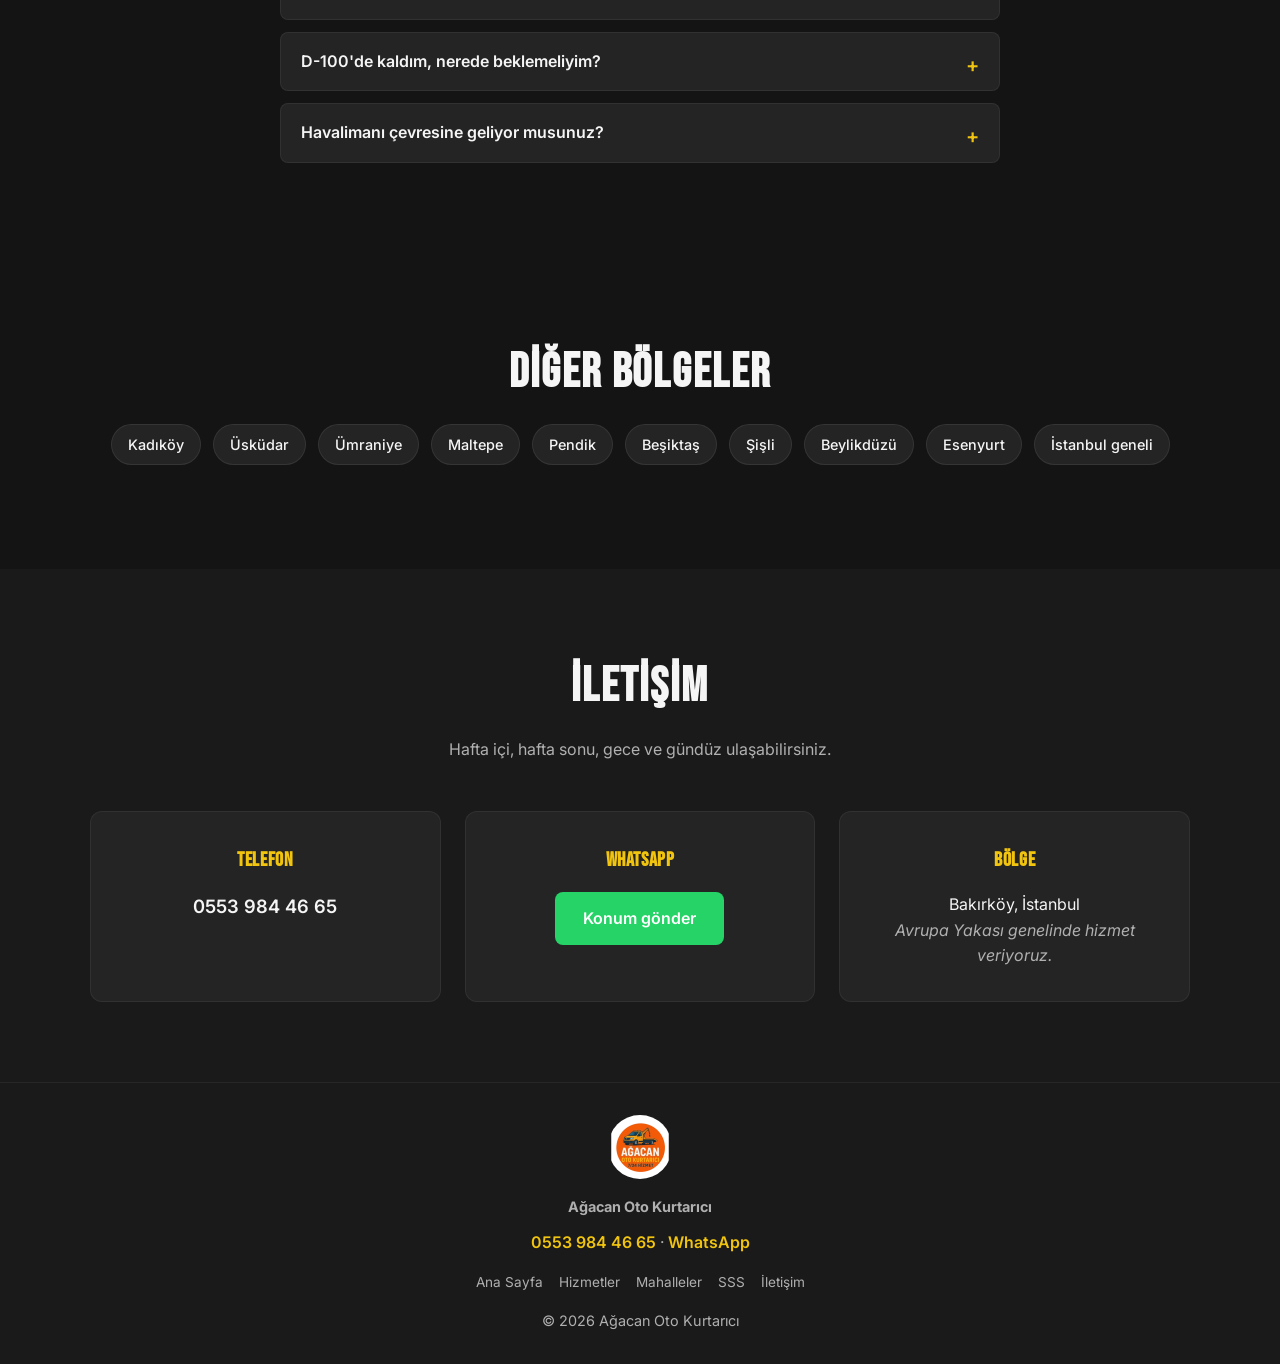
==== commit 92a4ef9c: "10 ilçe sayfası eklendi, meta etiketler optimize edildi" ====
--- a/bakirkoy-oto-cekici.html
+++ b/bakirkoy-oto-cekici.html
@@ -44,7 +44,7 @@
   <meta name="twitter:description" content="Bakırköy ve çevresinde gece gündüz açık yol yardım ve araç taşıma. Konumunuzu iletin, ekibimiz gelsin. Tel: 0553 984 46 65">
   <meta name="twitter:image" content="https://agacanotocekici.com/images/gallery-02.webp">
 
-  <link rel="preload" href="images/gallery-02.webp" as="image" type="image/webp" fetchpriority="high">
+  <link rel="preload" href="images/hero.webp" as="image" type="image/webp" fetchpriority="high">
   <link rel="preload" href="style.css" as="style">
   <link rel="preconnect" href="https://fonts.googleapis.com">
   <link rel="preconnect" href="https://fonts.gstatic.com" crossorigin>
@@ -132,7 +132,7 @@
   <main id="main-content" role="main">
     <section class="hero" aria-label="Tanıtım">
       <div class="hero__bg">
-        <img src="images/gallery-02.webp" alt="Sahil bölgesinde binek araç taşıma" width="600" height="796" fetchpriority="high" decoding="async">
+        <img src="images/hero.webp" alt="Ağacan Oto Kurtarıcı çekici aracı görev sırasında" width="880" height="555" fetchpriority="high" decoding="async">
       </div>
       <div class="hero__overlay"></div>
       <div class="hero__content container">
@@ -210,7 +210,7 @@
         <div class="gallery__grid">
           <figure class="gallery__item-wrap">
             <button class="gallery__item" type="button" data-src="images/gallery-02.webp" data-alt="Sahil bölgesinde binek araç taşıma">
-              <img src="images/gallery-02.webp" alt="Sahil bölgesinde binek araç taşıma" width="600" height="796" loading="lazy" decoding="async">
+              <img src="images/gallery-02.webp" alt="Sahil bölgesinde binek araç taşıma" width="400" height="300" loading="lazy" decoding="async">
             </button>
             <figcaption class="visually-hidden">Sahil bölgesinde binek araç taşıma</figcaption>
           </figure>
